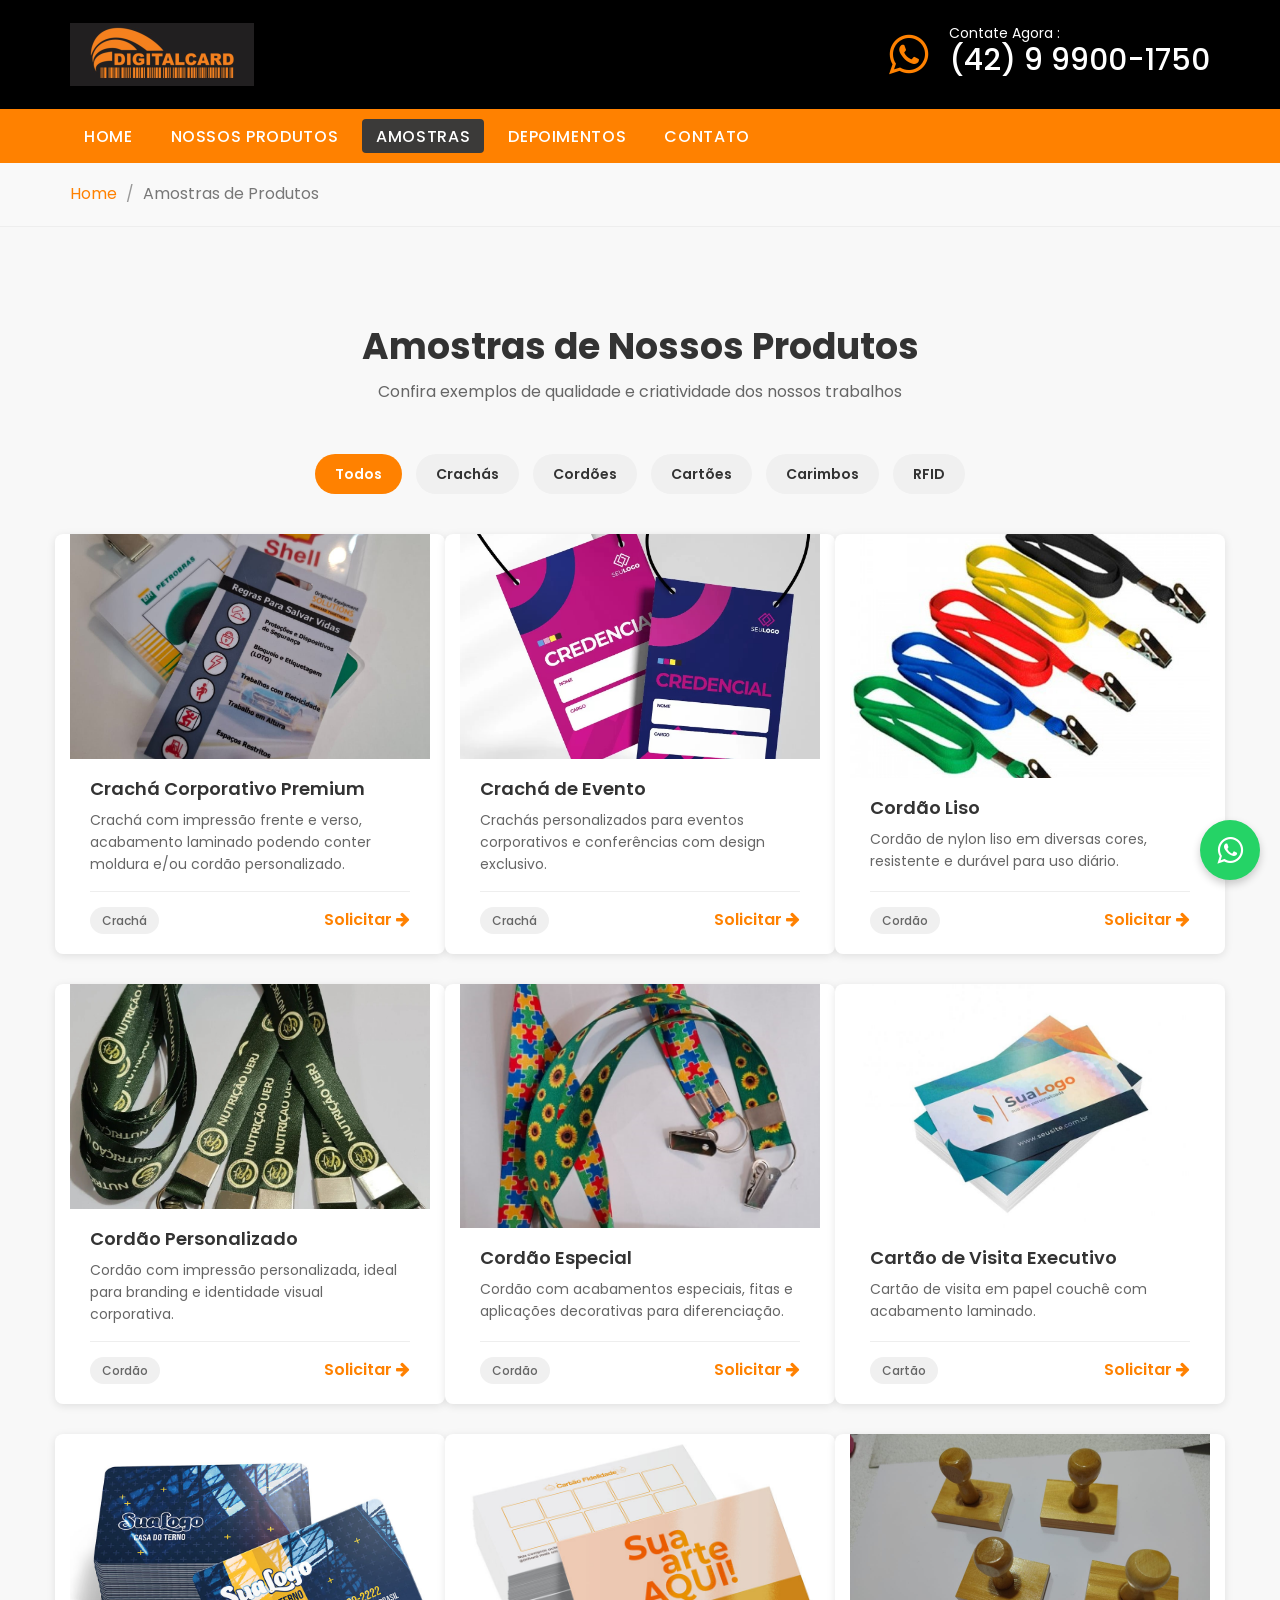
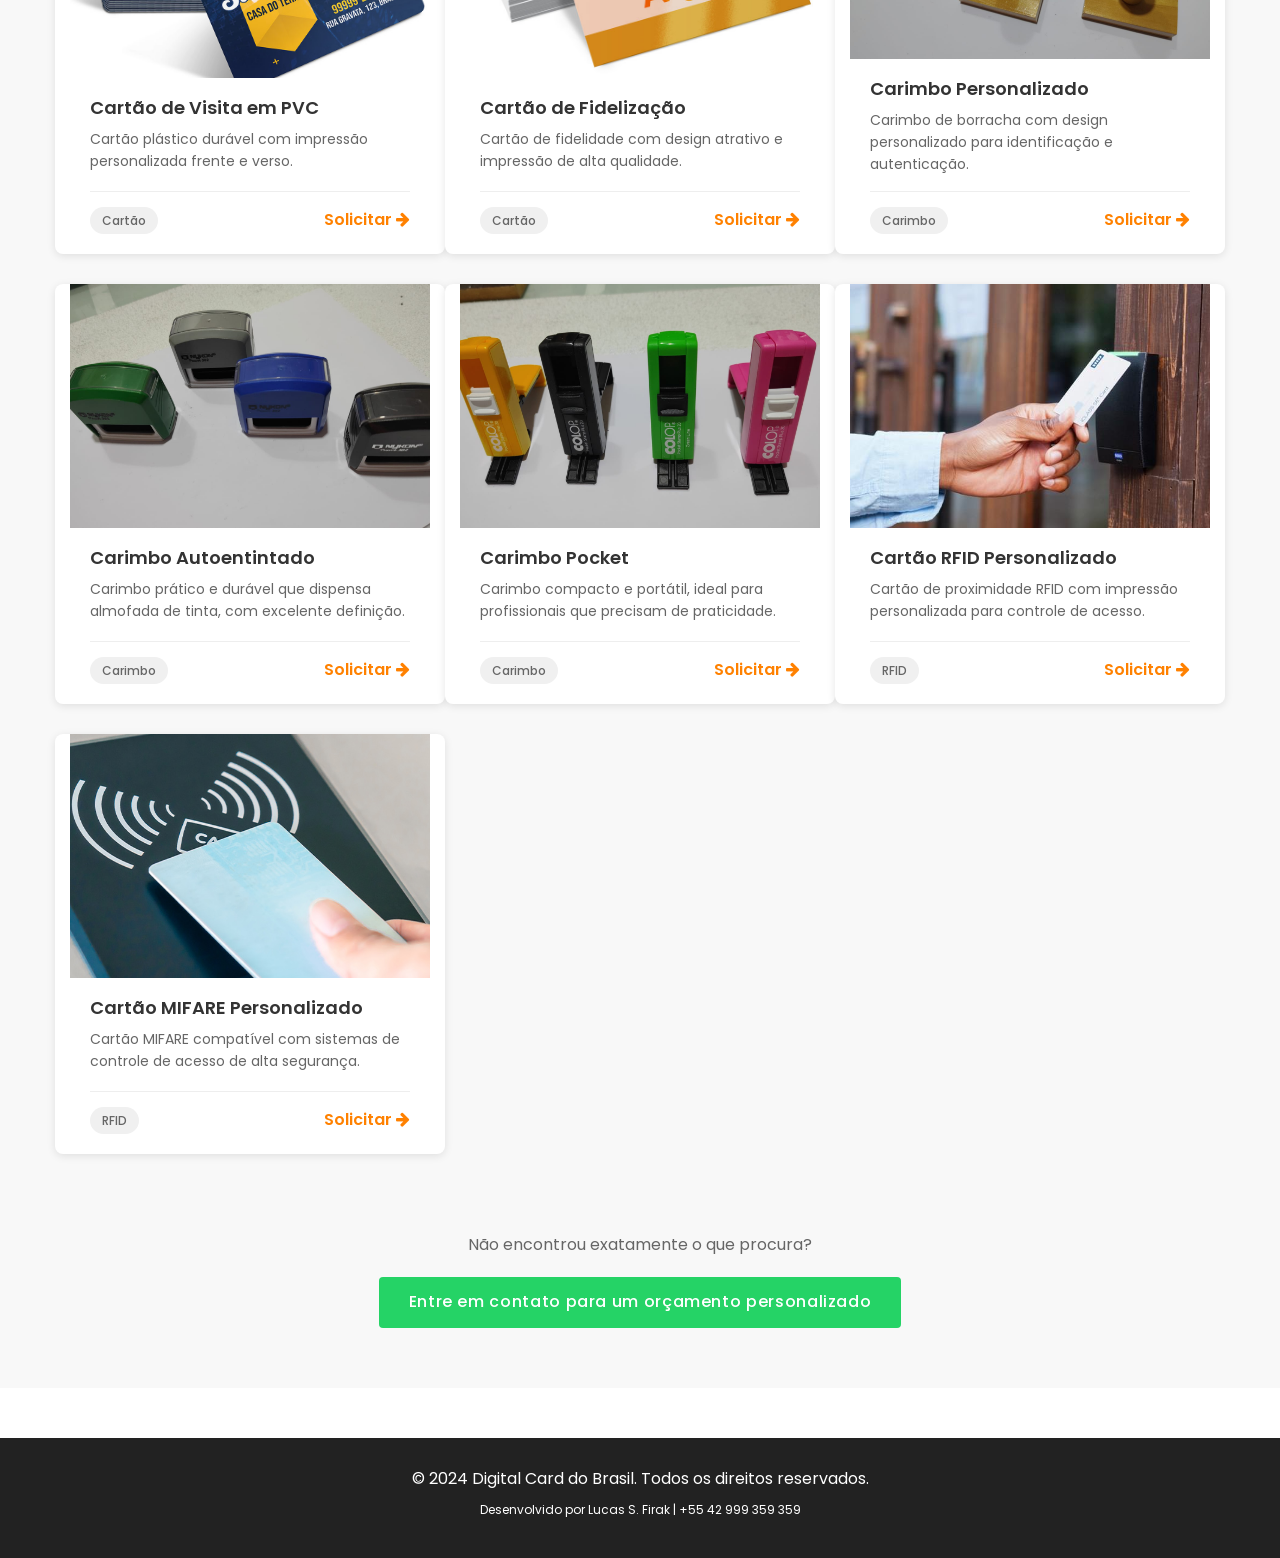
==== amostras.html @ 65c94f80 "Pagina amostras v2.0" ====
<!DOCTYPE html>
<html lang="pt-BR">
<head>
	<!-- Meta -->
	<meta charset="utf-8">
	<meta http-equiv="X-UA-Compatible" content="IE=edge">
	<meta name="viewport" content="width=device-width, initial-scale=1.0">
	<meta name="description" content="Amostras e Galeria de Produtos - Digital Card do Brasil">
	<meta name="keywords" content="amostras, galeria, produtos, cartões, crachás, Digital Card">
	<meta name="author" content="Digital Card do Brasil">
	<!-- Page Title -->
	<title>Amostras de Produtos - Digital Card do Brasil</title>
	<!-- Favicon -->
	<link rel="icon" type="image/png" href="images/Logo 1.png">
	<!-- Google Fonts css-->
	<link href="https://fonts.googleapis.com/css?family=Poppins:300,400,500,600,700,800,900" rel="stylesheet">
	<!-- Bootstrap css -->
	<link href="css/bootstrap.min.css" rel="stylesheet" media="screen">
	<!-- Font Awesome icon css-->
	<link href="css/font-awesome.min.css" rel="stylesheet" media="screen">
	<link href="css/pe-icon-7-stroke.css" rel="stylesheet" media="screen">
	<link href="css/flaticon.css" rel="stylesheet" media="screen">
	<!-- Main custom css -->
	<link href="css/custom.css" rel="stylesheet" media="screen" >
	<!-- HTML5 shim and Respond.js for IE8 support of HTML5 elements and media queries -->
	<!--[if lt IE 9]>
	  <script src="https://oss.maxcdn.com/html5shiv/3.7.2/html5shiv.min.js"></script>
	  <script src="https://oss.maxcdn.com/respond/1.4.2/respond.min.js"></script>
	<![endif]-->
	<style>
		.portfolio-item {
			position: relative;
			overflow: hidden;
			margin-bottom: 30px;
			background: #fff;
			border-radius: 8px;
			box-shadow: 0 2px 8px rgba(0,0,0,0.1);
			transition: all 0.3s ease;
			display: flex;
			flex-direction: column;
			height: 420px;
		}
		
		.portfolio-item:hover {
			box-shadow: 0 8px 16px rgba(0,0,0,0.2);
			transform: translateY(-5px);
		}
		
		.portfolio-image {
			width: 100%;
			height: 250px;
			background: linear-gradient(135deg, #f5f5f5 0%, #e0e0e0 100%);
			display: flex;
			align-items: center;
			justify-content: center;
			font-size: 60px;
			color: #ccc;
			position: relative;
			overflow: hidden;
		}
		
		.portfolio-image img {
			width: 100%;
			height: 100%;
			object-fit: cover;
		}
		
		.portfolio-image i {
			position: absolute;
		}
		
		.portfolio-item:hover .portfolio-image {
			background: linear-gradient(135deg, #ff8100 0%, #ff6600 100%);
		}
		
		.portfolio-item:hover .portfolio-image i {
			color: #fff;
			transform: scale(1.1);
		}
		
		.portfolio-image i {
			transition: all 0.3s ease;
			display: none;
		}
		
		.portfolio-image.no-image i {
			display: block;
		}
		
		.portfolio-content {
			padding: 20px;
			flex-grow: 1;
			display: flex;
			flex-direction: column;
		}
		
		.portfolio-content h3 {
			color: #333;
			font-size: 18px;
			font-weight: 600;
			margin-bottom: 10px;
			margin-top: 0;
		}
		
		.portfolio-content p {
			color: #666;
			font-size: 14px;
			line-height: 1.6;
			margin-bottom: 15px;
			min-height: 48px;
			overflow: hidden;
			display: -webkit-box;
			-webkit-line-clamp: 3;
			-webkit-box-orient: vertical;
		}
		
		.portfolio-footer {
			display: flex;
			justify-content: space-between;
			align-items: center;
			border-top: 1px solid #eee;
			padding-top: 15px;
			margin-top: auto;
		}
		
		.portfolio-category {
			display: inline-block;
			background: #f0f0f0;
			color: #666;
			padding: 5px 12px;
			border-radius: 20px;
			font-size: 12px;
			font-weight: 500;
		}
		
		.portfolio-link {
			color: #ff8100;
			font-weight: 600;
			text-decoration: none;
			transition: all 0.3s ease;
		}
		
		.portfolio-link:hover {
			color: #ff6600;
		}
		
		.gallery-title {
			text-align: center;
			margin-bottom: 50px;
			padding-top: 40px;
		}
		
		.gallery-title h1 {
			font-size: 36px;
			color: #333;
			margin-bottom: 15px;
			font-weight: 700;
		}
		
		.gallery-title p {
			font-size: 16px;
			color: #666;
			margin-bottom: 30px;
		}
		
		.filter-buttons {
			text-align: center;
			margin-bottom: 40px;
		}
		
		.filter-btn {
			background: #f0f0f0;
			color: #333;
			border: none;
			padding: 10px 20px;
			margin: 0 5px;
			border-radius: 25px;
			cursor: pointer;
			font-weight: 600;
			transition: all 0.3s ease;
			font-size: 14px;
		}
		
		.filter-btn:hover,
		.filter-btn.active {
			background: #ff8100;
			color: #fff;
		}
		
		.breadcrumb-section {
			background: #f9f9f9;
			padding: 20px 0;
			border-bottom: 1px solid #eee;
		}
		
		.breadcrumb {
			margin: 0;
			background: transparent;
			padding: 0;
		}
		
		.breadcrumb a {
			color: #ff8100;
		}
		
		.breadcrumb > li + li:before {
			content: "/ ";
			padding: 0 5px;
			color: #999;
		}
        .hidden {
        display: none;
         }

        .portfolio-img:not(:src) + .hidden {
            display: block;
        }
	</style>
</head>
<body>
	<!-- Preloader starts -->
	<div class="preloader">
		<div class="browser-screen-loading-content">
			<div class="loading-dots dark-gray">
				<i></i>
				<i></i>
				<i></i>
				<i></i>
			</div>
			<p class="loading-text">Carregando</p>
		</div>
	</div>
	<!-- Preloader Ends -->
	
	<!-- Header Section Starts-->
	<header>
		<div class="container">
			<div class="row">
				<div class="col-md-5">
					<div class="navbar-header">
						<!-- Logo starts -->
						<a class="navbar-brand" href="index.html">
							<img src="images/Logo 1.png" alt="Logo" />
						</a>
						<!-- Logo Ends -->
						
						<!-- Responsive Menu button starts -->
						<div class="navbar-toggle">
						</div>
						<!-- Responsive Menu button Ends -->
					</div>
				</div>
				
				<div class="col-md-7">
					<div class="header-support">
						<div class="head-support-box">
							<a href="http://wa.me/5542999001750" target="_blank" rel="noopener noreferrer">
								<div class="support-icon"><i class="fa fa-whatsapp"></i></div>
								<p><span>Contate Agora :</span>(42) 9 9900-1750</p>
							</a>
						</div>
					</div>
				</div>
			</div>
		</div>
		
		<nav id="main-nav" class="navbar navbar-default">
			<div class="container">
				<div id="responsive-menu"></div>
				
				<div class="navbar-collapse collapse" id="navigation">
					<ul class="nav navbar-nav main-navigation" id="main-menu">
						<li><a href="index.html#home">Home</a></li>
						<li><a href="index.html#services">Nossos Produtos</a></li>
						<li class="active"><a href="amostras.html">Amostras</a></li>
						<li><a href="index.html#testimonial">Depoimentos</a></li>
						<li><a href="index.html#support">Contato</a></li>
					</ul>
				</div>
			</div>
		</nav>
	</header>
	<!-- Header Section Ends-->
	
	<!-- Breadcrumb Section -->
	<div class="breadcrumb-section">
		<div class="container">
			<ol class="breadcrumb">
				<li><a href="index.html">Home</a></li>
				<li class="active">Amostras de Produtos</li>
			</ol>
		</div>
	</div>
	<!-- Breadcrumb Section Ends -->
	
	<!-- Gallery Section Starts -->
	<section class="services" style="padding: 60px 0;">
		<div class="container">
			<div class="gallery-title">
				<h1>Amostras de Nossos Produtos</h1>
				<p>Confira exemplos de qualidade e criatividade dos nossos trabalhos</p>
			</div>
			
			<div class="filter-buttons">
				<button class="filter-btn active" data-filter="all">Todos</button>
				<button class="filter-btn" data-filter="crachas">Crachás</button>
				<button class="filter-btn" data-filter="cordoes">Cordões</button>
				<button class="filter-btn" data-filter="cartoes">Cartões</button>
				<button class="filter-btn" data-filter="carimbos">Carimbos</button>
				<button class="filter-btn" data-filter="rfid">RFID</button>
			</div>
			
			<div class="row">
				<!-- Crachás -->
				<div class="col-md-4 col-sm-6 col-xs-12 portfolio-item" data-category="crachas">
					<div class="portfolio-image">
						<img src="images/Crachá Corporativo Premium.jpg" alt="Crachá Corporativo Premium" class="portfolio-img" onerror="this.style.display='none'">
						<i class="fa fa-id-card"></i>
					</div>
					<div class="portfolio-content">
						<h3>Crachá Corporativo Premium</h3>
				<p>Crachá com impressão frente e verso, acabamento laminado podendo conter moldura e/ou cordão personalizado.</p>
				<div class="portfolio-footer">
					<span class="portfolio-category">Crachá</span>
					<a href="http://wa.me/5542999001750?text=Gostaria%20de%20saber%20mais%20sobre%20Crachas%20Corporativos%20Premium" target="_blank" rel="noopener noreferrer" class="portfolio-link">
								Solicitar <i class="fa fa-arrow-right"></i>
							</a>
						</div>
					</div>
				</div>
				

				
				<div class="col-md-4 col-sm-6 col-xs-12 portfolio-item" data-category="crachas">
					<div class="portfolio-image">
						<img src="images/Crachá de Evento.jpg" alt="Crachá de Evento" class="portfolio-img" onerror="this.style.display='none'">
						<i class="fa fa-id-card"></i>
					</div>
					<div class="portfolio-content">
						<h3>Crachá de Evento</h3>
						<p>Crachás personalizados para eventos corporativos e conferências com design exclusivo.</p>
						<div class="portfolio-footer">
							<span class="portfolio-category">Crachá</span>
						<a href="http://wa.me/5542999001750?text=Gostaria%20de%20saber%20mais%20sobre%20Crachas%20de%20Evento" target="_blank" rel="noopener noreferrer" class="portfolio-link">
								Solicitar <i class="fa fa-arrow-right"></i>
							</a>
						</div>
					</div>
				</div>
				
				<div class="col-md-4 col-sm-6 col-xs-12 portfolio-item" data-category="cordoes">
					<div class="portfolio-image">
						<img src="images/Cordão Liso.jpg" alt="Cordão Liso" class="portfolio-img" onerror="this.style.display='none'">
						<i class="fa fa-link"></i>
					</div>
					<div class="portfolio-content">
						<h3>Cordão Liso</h3>
						<p>Cordão de nylon liso em diversas cores, resistente e durável para uso diário.</p>
						<div class="portfolio-footer">
							<span class="portfolio-category">Cordão</span>
						<a href="http://wa.me/5542999001750?text=Gostaria%20de%20saber%20mais%20sobre%20Cordoes%20para%20Crachas%20Lisos" target="_blank" rel="noopener noreferrer" class="portfolio-link">
								Solicitar <i class="fa fa-arrow-right"></i>
							</a>
						</div>
					</div>
				</div>
				
				<div class="col-md-4 col-sm-6 col-xs-12 portfolio-item" data-category="cordoes">
					<div class="portfolio-image">
						<img src="images/Cordão Personalizado.jpg" alt="Cordão Personalizado" class="portfolio-img" onerror="this.style.display='none'">
						<i class="fa fa-chain"></i>
					</div>
					<div class="portfolio-content">
						<h3>Cordão Personalizado</h3>
						<p>Cordão com impressão personalizada, ideal para branding e identidade visual corporativa.</p>
						<div class="portfolio-footer">
							<span class="portfolio-category">Cordão</span>
						<a href="http://wa.me/5542999001750?text=Gostaria%20de%20saber%20mais%20sobre%20Cordoes%20para%20Crachas%20Personalizados" target="_blank" rel="noopener noreferrer" class="portfolio-link">
								Solicitar <i class="fa fa-arrow-right"></i>
							</a>
						</div>
					</div>
				</div>
				
				<div class="col-md-4 col-sm-6 col-xs-12 portfolio-item" data-category="cordoes">
					<div class="portfolio-image">
						<img src="images/Cordão Especial.jpg" alt="Cordão Especial" class="portfolio-img" onerror="this.style.display='none'">
						<i class="fa fa-star hidden"></i>
					</div>
					<div class="portfolio-content">
						<h3>Cordão Especial</h3>
						<p>Cordão com acabamentos especiais, fitas e aplicações decorativas para diferenciação.</p>
						<div class="portfolio-footer">
							<span class="portfolio-category">Cordão</span>
						<a href="http://wa.me/5542999001750?text=Gostaria%20de%20saber%20mais%20sobre%20Cordoes%20para%20Crachas%20Especiais" target="_blank" rel="noopener noreferrer" class="portfolio-link">
								Solicitar <i class="fa fa-arrow-right"></i>
							</a>
						</div>
					</div>
				</div>
				
				<!-- Cartões -->
				<div class="col-md-4 col-sm-6 col-xs-12 portfolio-item" data-category="cartoes">
					<div class="portfolio-image">
						<img src="images/Cartão de Visita Executivo.jpg" alt="Cartão de Visita Executivo" class="portfolio-img" onerror="this.style.display='none'">
						<i class="fa fa-credit-card"></i>
					</div>
					<div class="portfolio-content">
						<h3>Cartão de Visita Executivo</h3>
						<p>Cartão de visita em papel couchê com acabamento laminado.</p>
						<div class="portfolio-footer">
							<span class="portfolio-category">Cartão</span>
						<a href="http://wa.me/5542999001750?text=Gostaria%20de%20saber%20mais%20sobre%20Cartoes%20de%20Visita%20Executivos" target="_blank" rel="noopener noreferrer" class="portfolio-link">
								Solicitar <i class="fa fa-arrow-right"></i>
							</a>
						</div>
					</div>
				</div>
				
				<div class="col-md-4 col-sm-6 col-xs-12 portfolio-item" data-category="cartoes">
					<div class="portfolio-image">
						<img src="images/Cartão de Visita em PVC.jpg" alt="Cartão de Visita em PVC" class="portfolio-img" onerror="this.style.display='none'">
						<i class="fa fa-address-card"></i>
					</div>
					<div class="portfolio-content">
						<h3>Cartão de Visita em PVC</h3>
						<p>Cartão plástico durável com impressão personalizada frente e verso.</p>
						<div class="portfolio-footer">
							<span class="portfolio-category">Cartão</span>
						<a href="http://wa.me/5542999001750?text=Gostaria%20de%20saber%20mais%20sobre%20Cartoes%20de%20Visita%20em%20PVC" target="_blank" rel="noopener noreferrer" class="portfolio-link">
								Solicitar <i class="fa fa-arrow-right"></i>
							</a>
						</div>
					</div>
				</div>
				
				<div class="col-md-4 col-sm-6 col-xs-12 portfolio-item" data-category="cartoes">
					<div class="portfolio-image">
						<img src="images/Cartão de Fidelização.jpg" alt="Cartão de Fidelização" class="portfolio-img" onerror="this.style.display='none'">
						<i class="fa fa-credit-card"></i>
					</div>
					<div class="portfolio-content">
						<h3>Cartão de Fidelização</h3>
						<p>Cartão de fidelidade com design atrativo e impressão de alta qualidade.</p>
						<div class="portfolio-footer">
							<span class="portfolio-category">Cartão</span>
						<a href="http://wa.me/5542999001750?text=Gostaria%20de%20saber%20mais%20sobre%20Cartoes%20de%20Fidelizacao" target="_blank" rel="noopener noreferrer" class="portfolio-link">
								Solicitar <i class="fa fa-arrow-right"></i>
							</a>
						</div>
					</div>
				</div>
				
				<!-- Carimbos -->
				<div class="col-md-4 col-sm-6 col-xs-12 portfolio-item" data-category="carimbos">
					<div class="portfolio-image">
						<img src="images/Carimbo Personalizado.jpg" alt="Carimbo Personalizado" class="portfolio-img" onerror="this.style.display='none'">
						<i class="fa fa-edit"></i>
					</div>
					<div class="portfolio-content">
						<h3>Carimbo Personalizado</h3>
						<p>Carimbo de borracha com design personalizado para identificação e autenticação.</p>
						<div class="portfolio-footer">
							<span class="portfolio-category">Carimbo</span>
						<a href="http://wa.me/5542999001750?text=Gostaria%20de%20saber%20mais%20sobre%20Carimbos%20Personalizados" target="_blank" rel="noopener noreferrer" class="portfolio-link">
								Solicitar <i class="fa fa-arrow-right"></i>
							</a>
						</div>
					</div>
				</div>
				
				<div class="col-md-4 col-sm-6 col-xs-12 portfolio-item" data-category="carimbos">
					<div class="portfolio-image">
						<img src="images/Carimbo Autoentintado.jpg" alt="Carimbo Autoentintado" class="portfolio-img" onerror="this.style.display='none'">
						<i class="fa fa-print"></i>
					</div>
					<div class="portfolio-content">
						<h3>Carimbo Autoentintado</h3>
						<p>Carimbo prático e durável que dispensa almofada de tinta, com excelente definição.</p>
						<div class="portfolio-footer">
							<span class="portfolio-category">Carimbo</span>
						<a href="http://wa.me/5542999001750?text=Gostaria%20de%20saber%20mais%20sobre%20Carimbos%20Autoentintados" target="_blank" rel="noopener noreferrer" class="portfolio-link">
								Solicitar <i class="fa fa-arrow-right"></i>
							</a>
						</div>
					</div>
				</div>
				
				<div class="col-md-4 col-sm-6 col-xs-12 portfolio-item" data-category="carimbos">
					<div class="portfolio-image">
						<img src="images/Carimbo Pocket.jpg" alt="Carimbo Pocket" class="portfolio-img" onerror="this.style.display='none'">
						<i class="fa fa-compress"></i>
					</div>
					<div class="portfolio-content">
						<h3>Carimbo Pocket</h3>
						<p>Carimbo compacto e portátil, ideal para profissionais que precisam de praticidade.</p>
						<div class="portfolio-footer">
							<span class="portfolio-category">Carimbo</span>
						<a href="http://wa.me/5542999001750?text=Gostaria%20de%20saber%20mais%20sobre%20Carimbos%20Pocket" target="_blank" rel="noopener noreferrer" class="portfolio-link">
								Solicitar <i class="fa fa-arrow-right"></i>
							</a>
						</div>
					</div>
				</div>
				
				<!-- RFID -->
				<div class="col-md-4 col-sm-6 col-xs-12 portfolio-item" data-category="rfid">
					<div class="portfolio-image">
						<img src="images/Cartão RFID Personalizado.jpg" alt="Cartão RFID Personalizado" class="portfolio-img" onerror="this.style.display='none'">
						<i class="fa fa-wifi"></i>
					</div>
					<div class="portfolio-content">
						<h3>Cartão RFID Personalizado</h3>
						<p>Cartão de proximidade RFID com impressão personalizada para controle de acesso.</p>
						<div class="portfolio-footer">
							<span class="portfolio-category">RFID</span>
						<a href="http://wa.me/5542999001750?text=Gostaria%20de%20saber%20mais%20sobre%20Cartoes%20RFID%20Personalizados" target="_blank" rel="noopener noreferrer" class="portfolio-link">
								Solicitar <i class="fa fa-arrow-right"></i>
							</a>
						</div>
					</div>
				</div>
				
				<div class="col-md-4 col-sm-6 col-xs-12 portfolio-item" data-category="rfid">
					<div class="portfolio-image">
						<img src="images/Cartão MIFARE Personalizado.jpg" alt="Cartão MIFARE Personalizado" class="portfolio-img" onerror="this.style.display='none'">
						<i class="fa fa-lock"></i>
					</div>
					<div class="portfolio-content">
					<h3>Cartão MIFARE Personalizado</h3>
					<p>Cartão MIFARE compatível com sistemas de controle de acesso de alta segurança.</p>
					<div class="portfolio-footer">
						<span class="portfolio-category">RFID</span>
						<a href="http://wa.me/5542999001750?text=Gostaria%20de%20saber%20mais%20sobre%20Cartoes%20MIFARE" target="_blank" rel="noopener noreferrer" class="portfolio-link">
								Solicitar <i class="fa fa-arrow-right"></i>
							</a>
						</div>
					</div>
				</div>
				
			</div>
			
			<div class="row" style="margin-top: 50px;">
				<div class="col-md-12" style="text-align: center;">
					<p style="font-size: 16px; color: #666; margin-bottom: 20px;">Não encontrou exatamente o que procura?</p>
					<a href="http://wa.me/5542999001750" target="_blank" rel="noopener noreferrer" class="btn-custom" style="background: #25d366;">Entre em contato para um orçamento personalizado</a>
				</div>
			</div>
		</div>
	</section>
	<!-- Gallery Section Ends -->
	
	<!-- Footer starts -->
	<footer style="background: #222; color: #fff; padding: 30px 0; margin-top: 50px; text-align: center;">
		<div class="container">
			<p>&copy; 2024 Digital Card do Brasil. Todos os direitos reservados.</p>
			<p style="font-size: 12px; margin-top: 10px;">Desenvolvido por Lucas S. Firak | +55 42 999 359 359</p>
		</div>
	</footer>
	<!-- Footer Ends -->
	
	<!-- Floating WhatsApp Button -->
	<div style="position: fixed; bottom: 20px; right: 20px; z-index: 1000;">
		<a href="http://wa.me/5542999001750" target="_blank" rel="noopener noreferrer" style="display: flex; align-items: center; justify-content: center; width: 60px; height: 60px; background: #25d366; border-radius: 50%; color: #fff; font-size: 30px; box-shadow: 0 4px 8px rgba(0,0,0,0.2); transition: all 0.3s ease; text-decoration: none;" title="Abrir WhatsApp">
			<i class="fa fa-whatsapp"></i>
		</a>
	</div>
	
	<!-- jQuery -->
	<script src="js/jquery-1.12.4.min.js"></script>
	<!-- Bootstrap JS -->
	<script src="js/bootstrap.min.js"></script>
	<!-- SlickNav JS -->
	<script src="js/jquery.slicknav.js"></script>
	
	<script>
		$(window).load(function() {
			$('.preloader').fadeOut(1000);
		});
		
		// SlickNav Menu
		$('#main-menu').slicknav({
			prependTo: '#responsive-menu'
		});
		
		// Filter functionality
		$('.filter-btn').on('click', function() {
			var filter = $(this).data('filter');
			
			// Update active button
			$('.filter-btn').removeClass('active');
			$(this).addClass('active');
			
			// Filter items
			if (filter === 'all') {
				$('.portfolio-item').fadeIn(300);
			} else {
				$('.portfolio-item').fadeOut(300);
				$('.portfolio-item[data-category="' + filter + '"]').fadeIn(300);
			}
		});
	</script>
</body>
</html>
---- css/pe-icon-7-stroke.css ----
@font-face {
	font-family: 'Pe-icon-7-stroke';
	src:url('../fonts/Pe-icon-7-stroke.eot?d7yf1v');
	src:url('../fonts/Pe-icon-7-stroke.eot?#iefixd7yf1v') format('embedded-opentype'),
		url('../fonts/Pe-icon-7-stroke.woff?d7yf1v') format('woff'),
		url('../fonts/Pe-icon-7-stroke.ttf?d7yf1v') format('truetype'),
		url('../fonts/Pe-icon-7-stroke.svg?d7yf1v#Pe-icon-7-stroke') format('svg');
	font-weight: normal;
	font-style: normal;
}

[class^="pe-7s-"], [class*=" pe-7s-"] {
	display: inline-block;
	font-family: 'Pe-icon-7-stroke';
	speak: none;
	font-style: normal;
	font-weight: normal;
	font-variant: normal;
	text-transform: none;
	line-height: 1;

	/* Better Font Rendering =========== */
	-webkit-font-smoothing: antialiased;
	-moz-osx-font-smoothing: grayscale;
}

.pe-7s-album:before {
	content: "\e6aa";
}
.pe-7s-arc:before {
	content: "\e6ab";
}
.pe-7s-back-2:before {
	content: "\e6ac";
}
.pe-7s-bandaid:before {
	content: "\e6ad";
}
.pe-7s-car:before {
	content: "\e6ae";
}
.pe-7s-diamond:before {
	content: "\e6af";
}
.pe-7s-door-lock:before {
	content: "\e6b0";
}
.pe-7s-eyedropper:before {
	content: "\e6b1";
}
.pe-7s-female:before {
	content: "\e6b2";
}
.pe-7s-gym:before {
	content: "\e6b3";
}
.pe-7s-hammer:before {
	content: "\e6b4";
}
.pe-7s-headphones:before {
	content: "\e6b5";
}
.pe-7s-helm:before {
	content: "\e6b6";
}
.pe-7s-hourglass:before {
	content: "\e6b7";
}
.pe-7s-leaf:before {
	content: "\e6b8";
}
.pe-7s-magic-wand:before {
	content: "\e6b9";
}
.pe-7s-male:before {
	content: "\e6ba";
}
.pe-7s-map-2:before {
	content: "\e6bb";
}
.pe-7s-next-2:before {
	content: "\e6bc";
}
.pe-7s-paint-bucket:before {
	content: "\e6bd";
}
.pe-7s-pendrive:before {
	content: "\e6be";
}
.pe-7s-photo:before {
	content: "\e6bf";
}
.pe-7s-piggy:before {
	content: "\e6c0";
}
.pe-7s-plugin:before {
	content: "\e6c1";
}
.pe-7s-refresh-2:before {
	content: "\e6c2";
}
.pe-7s-rocket:before {
	content: "\e6c3";
}
.pe-7s-settings:before {
	content: "\e6c4";
}
.pe-7s-shield:before {
	content: "\e6c5";
}
.pe-7s-smile:before {
	content: "\e6c6";
}
.pe-7s-usb:before {
	content: "\e6c7";
}
.pe-7s-vector:before {
	content: "\e6c8";
}
.pe-7s-wine:before {
	content: "\e6c9";
}
.pe-7s-cloud-upload:before {
	content: "\e68a";
}
.pe-7s-cash:before {
	content: "\e68c";
}
.pe-7s-close:before {
	content: "\e680";
}
.pe-7s-bluetooth:before {
	content: "\e68d";
}
.pe-7s-cloud-download:before {
	content: "\e68b";
}
.pe-7s-way:before {
	content: "\e68e";
}
.pe-7s-close-circle:before {
	content: "\e681";
}
.pe-7s-id:before {
	content: "\e68f";
}
.pe-7s-angle-up:before {
	content: "\e682";
}
.pe-7s-wristwatch:before {
	content: "\e690";
}
.pe-7s-angle-up-circle:before {
	content: "\e683";
}
.pe-7s-world:before {
	content: "\e691";
}
.pe-7s-angle-right:before {
	content: "\e684";
}
.pe-7s-volume:before {
	content: "\e692";
}
.pe-7s-angle-right-circle:before {
	content: "\e685";
}
.pe-7s-users:before {
	content: "\e693";
}
.pe-7s-angle-left:before {
	content: "\e686";
}
.pe-7s-user-female:before {
	content: "\e694";
}
.pe-7s-angle-left-circle:before {
	content: "\e687";
}
.pe-7s-up-arrow:before {
	content: "\e695";
}
.pe-7s-angle-down:before {
	content: "\e688";
}
.pe-7s-switch:before {
	content: "\e696";
}
.pe-7s-angle-down-circle:before {
	content: "\e689";
}
.pe-7s-scissors:before {
	content: "\e697";
}
.pe-7s-wallet:before {
	content: "\e600";
}
.pe-7s-safe:before {
	content: "\e698";
}
.pe-7s-volume2:before {
	content: "\e601";
}
.pe-7s-volume1:before {
	content: "\e602";
}
.pe-7s-voicemail:before {
	content: "\e603";
}
.pe-7s-video:before {
	content: "\e604";
}
.pe-7s-user:before {
	content: "\e605";
}
.pe-7s-upload:before {
	content: "\e606";
}
.pe-7s-unlock:before {
	content: "\e607";
}
.pe-7s-umbrella:before {
	content: "\e608";
}
.pe-7s-trash:before {
	content: "\e609";
}
.pe-7s-tools:before {
	content: "\e60a";
}
.pe-7s-timer:before {
	content: "\e60b";
}
.pe-7s-ticket:before {
	content: "\e60c";
}
.pe-7s-target:before {
	content: "\e60d";
}
.pe-7s-sun:before {
	content: "\e60e";
}
.pe-7s-study:before {
	content: "\e60f";
}
.pe-7s-stopwatch:before {
	content: "\e610";
}
.pe-7s-star:before {
	content: "\e611";
}
.pe-7s-speaker:before {
	content: "\e612";
}
.pe-7s-signal:before {
	content: "\e613";
}
.pe-7s-shuffle:before {
	content: "\e614";
}
.pe-7s-shopbag:before {
	content: "\e615";
}
.pe-7s-share:before {
	content: "\e616";
}
.pe-7s-server:before {
	content: "\e617";
}
.pe-7s-search:before {
	content: "\e618";
}
.pe-7s-film:before {
	content: "\e6a5";
}
.pe-7s-science:before {
	content: "\e619";
}
.pe-7s-disk:before {
	content: "\e6a6";
}
.pe-7s-ribbon:before {
	content: "\e61a";
}
.pe-7s-repeat:before {
	content: "\e61b";
}
.pe-7s-refresh:before {
	content: "\e61c";
}
.pe-7s-add-user:before {
	content: "\e6a9";
}
.pe-7s-refresh-cloud:before {
	content: "\e61d";
}
.pe-7s-paperclip:before {
	content: "\e69c";
}
.pe-7s-radio:before {
	content: "\e61e";
}
.pe-7s-note2:before {
	content: "\e69d";
}
.pe-7s-print:before {
	content: "\e61f";
}
.pe-7s-network:before {
	content: "\e69e";
}
.pe-7s-prev:before {
	content: "\e620";
}
.pe-7s-mute:before {
	content: "\e69f";
}
.pe-7s-power:before {
	content: "\e621";
}
.pe-7s-medal:before {
	content: "\e6a0";
}
.pe-7s-portfolio:before {
	content: "\e622";
}
.pe-7s-like2:before {
	content: "\e6a1";
}
.pe-7s-plus:before {
	content: "\e623";
}
.pe-7s-left-arrow:before {
	content: "\e6a2";
}
.pe-7s-play:before {
	content: "\e624";
}
.pe-7s-key:before {
	content: "\e6a3";
}
.pe-7s-plane:before {
	content: "\e625";
}
.pe-7s-joy:before {
	content: "\e6a4";
}
.pe-7s-photo-gallery:before {
	content: "\e626";
}
.pe-7s-pin:before {
	content: "\e69b";
}
.pe-7s-phone:before {
	content: "\e627";
}
.pe-7s-plug:before {
	content: "\e69a";
}
.pe-7s-pen:before {
	content: "\e628";
}
.pe-7s-right-arrow:before {
	content: "\e699";
}
.pe-7s-paper-plane:before {
	content: "\e629";
}
.pe-7s-delete-user:before {
	content: "\e6a7";
}
.pe-7s-paint:before {
	content: "\e62a";
}
.pe-7s-bottom-arrow:before {
	content: "\e6a8";
}
.pe-7s-notebook:before {
	content: "\e62b";
}
.pe-7s-note:before {
	content: "\e62c";
}
.pe-7s-next:before {
	content: "\e62d";
}
.pe-7s-news-paper:before {
	content: "\e62e";
}
.pe-7s-musiclist:before {
	content: "\e62f";
}
.pe-7s-music:before {
	content: "\e630";
}
.pe-7s-mouse:before {
	content: "\e631";
}
.pe-7s-more:before {
	content: "\e632";
}
.pe-7s-moon:before {
	content: "\e633";
}
.pe-7s-monitor:before {
	content: "\e634";
}
.pe-7s-micro:before {
	content: "\e635";
}
.pe-7s-menu:before {
	content: "\e636";
}
.pe-7s-map:before {
	content: "\e637";
}
.pe-7s-map-marker:before {
	content: "\e638";
}
.pe-7s-mail:before {
	content: "\e639";
}
.pe-7s-mail-open:before {
	content: "\e63a";
}
.pe-7s-mail-open-file:before {
	content: "\e63b";
}
.pe-7s-magnet:before {
	content: "\e63c";
}
.pe-7s-loop:before {
	content: "\e63d";
}
.pe-7s-look:before {
	content: "\e63e";
}
.pe-7s-lock:before {
	content: "\e63f";
}
.pe-7s-lintern:before {
	content: "\e640";
}
.pe-7s-link:before {
	content: "\e641";
}
.pe-7s-like:before {
	content: "\e642";
}
.pe-7s-light:before {
	content: "\e643";
}
.pe-7s-less:before {
	content: "\e644";
}
.pe-7s-keypad:before {
	content: "\e645";
}
.pe-7s-junk:before {
	content: "\e646";
}
.pe-7s-info:before {
	content: "\e647";
}
.pe-7s-home:before {
	content: "\e648";
}
.pe-7s-help2:before {
	content: "\e649";
}
.pe-7s-help1:before {
	content: "\e64a";
}
.pe-7s-graph3:before {
	content: "\e64b";
}
.pe-7s-graph2:before {
	content: "\e64c";
}
.pe-7s-graph1:before {
	content: "\e64d";
}
.pe-7s-graph:before {
	content: "\e64e";
}
.pe-7s-global:before {
	content: "\e64f";
}
.pe-7s-gleam:before {
	content: "\e650";
}
.pe-7s-glasses:before {
	content: "\e651";
}
.pe-7s-gift:before {
	content: "\e652";
}
.pe-7s-folder:before {
	content: "\e653";
}
.pe-7s-flag:before {
	content: "\e654";
}
.pe-7s-filter:before {
	content: "\e655";
}
.pe-7s-file:before {
	content: "\e656";
}
.pe-7s-expand1:before {
	content: "\e657";
}
.pe-7s-exapnd2:before {
	content: "\e658";
}
.pe-7s-edit:before {
	content: "\e659";
}
.pe-7s-drop:before {
	content: "\e65a";
}
.pe-7s-drawer:before {
	content: "\e65b";
}
.pe-7s-download:before {
	content: "\e65c";
}
.pe-7s-display2:before {
	content: "\e65d";
}
.pe-7s-display1:before {
	content: "\e65e";
}
.pe-7s-diskette:before {
	content: "\e65f";
}
.pe-7s-date:before {
	content: "\e660";
}
.pe-7s-cup:before {
	content: "\e661";
}
.pe-7s-culture:before {
	content: "\e662";
}
.pe-7s-crop:before {
	content: "\e663";
}
.pe-7s-credit:before {
	content: "\e664";
}
.pe-7s-copy-file:before {
	content: "\e665";
}
.pe-7s-config:before {
	content: "\e666";
}
.pe-7s-compass:before {
	content: "\e667";
}
.pe-7s-comment:before {
	content: "\e668";
}
.pe-7s-coffee:before {
	content: "\e669";
}
.pe-7s-cloud:before {
	content: "\e66a";
}
.pe-7s-clock:before {
	content: "\e66b";
}
.pe-7s-check:before {
	content: "\e66c";
}
.pe-7s-chat:before {
	content: "\e66d";
}
.pe-7s-cart:before {
	content: "\e66e";
}
.pe-7s-camera:before {
	content: "\e66f";
}
.pe-7s-call:before {
	content: "\e670";
}
.pe-7s-calculator:before {
	content: "\e671";
}
.pe-7s-browser:before {
	content: "\e672";
}
.pe-7s-box2:before {
	content: "\e673";
}
.pe-7s-box1:before {
	content: "\e674";
}
.pe-7s-bookmarks:before {
	content: "\e675";
}
.pe-7s-bicycle:before {
	content: "\e676";
}
.pe-7s-bell:before {
	content: "\e677";
}
.pe-7s-battery:before {
	content: "\e678";
}
.pe-7s-ball:before {
	content: "\e679";
}
.pe-7s-back:before {
	content: "\e67a";
}
.pe-7s-attention:before {
	content: "\e67b";
}
.pe-7s-anchor:before {
	content: "\e67c";
}
.pe-7s-albums:before {
	content: "\e67d";
}
.pe-7s-alarm:before {
	content: "\e67e";
}
.pe-7s-airplay:before {
	content: "\e67f";
}
---- css/flaticon.css ----
/*
  	Flaticon icon font: Flaticon
  	Creation date: 22/08/2017 14:27
  	*/

@font-face {
  font-family: "Flaticon";
  src: url("../fonts/Flaticon.eot");
  src: url("../fonts/Flaticon.eot?#iefix") format("embedded-opentype"),
       url("../fonts/Flaticon.woff") format("woff"),
       url("../fonts/Flaticon.ttf") format("truetype"),
       url("../fonts/Flaticon.svg#Flaticon") format("svg");
  font-weight: normal;
  font-style: normal;
}

@media screen and (-webkit-min-device-pixel-ratio:0) {
  @font-face {
    font-family: "Flaticon";
    src: url("../fonts/Flaticon.svg#Flaticon") format("svg");
  }
}

[class^="flaticon-"]:before, [class*=" flaticon-"]:before,
[class^="flaticon-"]:after, [class*=" flaticon-"]:after {   
	font-family: Flaticon;
	font-style: normal;
}

.flaticon-responsive-design-symbol:before { content: "\f100"; }
.flaticon-website-design-symbol:before { content: "\f101"; }
.flaticon-paint-brush:before { content: "\f102"; }
.flaticon-layers:before { content: "\f103"; }
.flaticon-mail:before { content: "\f104"; }
.flaticon-mysql:before { content: "\f105"; }
.flaticon-joomla:before { content: "\f106"; }
.flaticon-drupal-logo:before { content: "\f107"; }
.flaticon-wordpress-logo-button:before { content: "\f108"; }
.flaticon-multimedia:before { content: "\f109"; }
.flaticon-technology-4:before { content: "\f10a"; }
.flaticon-technology-3:before { content: "\f10b"; }
.flaticon-computer:before { content: "\f10c"; }
.flaticon-technology-2:before { content: "\f10d"; }
.flaticon-technology-1:before { content: "\f10e"; }
.flaticon-technology:before { content: "\f10f"; }
---- css/custom.css ----
/*
	Template Name 	: Rockland Host - Hosting & Domain Company Landing Page
	Author 			: Awaiken Theme
	Author Url 		: https://awaikenthemes.com
*/


/************************************/
/***** 	      General css		 ****/
/************************************/

body{
	font-size: 16px;
	font-family: 'Poppins', sans-serif;
}

h1,
h2,
h3,
h4,
h5,
h6{
	margin-top:0;
	font-weight: 700;
}

img{
	max-width: 100%;
}

a:hover{
	text-decoration: none;
	outline: 0;
}

a:focus{
	text-decoration: none;
	outline: 0;
}

::-moz-selection {
    color: #fff;
    background: #ff8100;
}

::selection {
	color: #fff;
    background: #ff8100;
}

/************************************/
/***** Floating Button WhatsApp *****/
/************************************/

.floating-whatsapp-btn {
	position: fixed;
	right: 20px;
	bottom: 20px;
	background: #25d366;
	color: #fff;
	border-radius: 50px;
	width: 60px;
	height: 60px;
	display: flex;
	align-items: center;
	justify-content: center;
	z-index: 999;
	text-decoration: none;
	box-shadow: 0 4px 12px rgba(0, 0, 0, 0.15);
	transition: all 0.3s ease;
	font-size: 30px;
}

.floating-whatsapp-btn:hover {
	background: #20ba5f;
	transform: scale(1.1);
	box-shadow: 0 6px 16px rgba(0, 0, 0, 0.2);
}

.floating-whatsapp-btn span {
	display: none;
}

@media (max-width: 768px) {
	.floating-whatsapp-btn {
		width: 55px;
		height: 55px;
		font-size: 26px;
	}
}

.preloader{
    background: #3b3a39;
    bottom: 0;
    left: 0;
    position: fixed;
    right: 0;
    top: 0;
    z-index: 99999;
}

.browser-screen-loading-content {
    text-align: center;
    height: 2em;
    max-width: 100%;
    position: absolute;
    top: 0;
    right: 0;
    bottom: 3em;
    left: 0;
    margin: auto;
}

.loading-dots {
    margin-left: -1.5em;
    opacity: 0;
    -ms-filter: "progid:DXImageTransform.Microsoft.Alpha(Opacity=0)";
    filter: alpha(opacity=0);
    -webkit-animation: loading-dots-fadein .5s linear forwards;
    -moz-animation: loading-dots-fadein .5s linear forwards;
    -o-animation: loading-dots-fadein .5s linear forwards;
    -ms-animation: loading-dots-fadein .5s linear forwards;
    animation: loading-dots-fadein .5s linear forwards;
}

.loading-dots i {
    width: .5em;
    height: .5em;
    display: inline-block;
    vertical-align: middle;
    background: #e0e0e0;
    -webkit-border-radius: 50%;
    border-radius: 50%;
    margin: 0 .125em;
    -webkit-animation: loading-dots-middle-dots .5s linear infinite;
    -moz-animation: loading-dots-middle-dots .5s linear infinite;
    -o-animation: loading-dots-middle-dots .5s linear infinite;
    -ms-animation: loading-dots-middle-dots .5s linear infinite;
    animation: loading-dots-middle-dots .5s linear infinite;
}

.loading-dots.dark-gray i {
    background: #707070;
}

.loading-dots i:first-child {
    -webkit-animation: loading-dots-first-dot .5s infinite;
    -moz-animation: loading-dots-first-dot .5s linear infinite;
    -o-animation: loading-dots-first-dot .5s linear infinite;
    -ms-animation: loading-dots-first-dot .5s linear infinite;
    animation: loading-dots-first-dot .5s linear infinite;
    opacity: 0;
    -ms-filter: "progid:DXImageTransform.Microsoft.Alpha(Opacity=0)";
    filter: alpha(opacity=0);
    -webkit-transform: translate(-1em);
    -moz-transform: translate(-1em);
    -o-transform: translate(-1em);
    -ms-transform: translate(-1em);
    transform: translate(-1em);
}

.loading-dots i:last-child {
    -webkit-animation: loading-dots-last-dot .5s linear infinite;
    -moz-animation: loading-dots-last-dot .5s linear infinite;
    -o-animation: loading-dots-last-dot .5s linear infinite;
    -ms-animation: loading-dots-last-dot .5s linear infinite;
    animation: loading-dots-last-dot .5s linear infinite;
}

.loading-text{
	color: #fff;
	margin-top: 20px;
	letter-spacing: 0.1em;
}

@-moz-keyframes loading-dots-fadein {
    100% {
        opacity: 1;
        -ms-filter: none;
        filter: none
    }
}

@-webkit-keyframes loading-dots-fadein {
    100% {
        opacity: 1;
        -ms-filter: none;
        filter: none
    }
}

@-o-keyframes loading-dots-fadein {
    100% {
        opacity: 1;
        -ms-filter: none;
        filter: none
    }
}

@keyframes loading-dots-fadein {
    100% {
        opacity: 1;
        -ms-filter: none;
        filter: none
    }
}

@-moz-keyframes loading-dots-first-dot {
    100% {
        -webkit-transform: translate(1em);
        -moz-transform: translate(1em);
        -o-transform: translate(1em);
        -ms-transform: translate(1em);
        transform: translate(1em);
        opacity: 1;
        -ms-filter: none;
        filter: none
    }
}

@-webkit-keyframes loading-dots-first-dot {
    100% {
        -webkit-transform: translate(1em);
        -moz-transform: translate(1em);
        -o-transform: translate(1em);
        -ms-transform: translate(1em);
        transform: translate(1em);
        opacity: 1;
        -ms-filter: none;
        filter: none
    }
}

@-o-keyframes loading-dots-first-dot {
    100% {
        -webkit-transform: translate(1em);
        -moz-transform: translate(1em);
        -o-transform: translate(1em);
        -ms-transform: translate(1em);
        transform: translate(1em);
        opacity: 1;
        -ms-filter: none;
        filter: none
    }
}

@keyframes loading-dots-first-dot {
    100% {
        -webkit-transform: translate(1em);
        -moz-transform: translate(1em);
        -o-transform: translate(1em);
        -ms-transform: translate(1em);
        transform: translate(1em);
        opacity: 1;
        -ms-filter: none;
        filter: none
    }
}

@-moz-keyframes loading-dots-middle-dots {
    100% {
        -webkit-transform: translate(1em);
        -moz-transform: translate(1em);
        -o-transform: translate(1em);
        -ms-transform: translate(1em);
        transform: translate(1em)
    }
}

@-webkit-keyframes loading-dots-middle-dots {
    100% {
        -webkit-transform: translate(1em);
        -moz-transform: translate(1em);
        -o-transform: translate(1em);
        -ms-transform: translate(1em);
        transform: translate(1em)
    }
}

@-o-keyframes loading-dots-middle-dots {
    100% {
        -webkit-transform: translate(1em);
        -moz-transform: translate(1em);
        -o-transform: translate(1em);
        -ms-transform: translate(1em);
        transform: translate(1em)
    }
}

@keyframes loading-dots-middle-dots {
    100% {
        -webkit-transform: translate(1em);
        -moz-transform: translate(1em);
        -o-transform: translate(1em);
        -ms-transform: translate(1em);
        transform: translate(1em)
    }
}

@-moz-keyframes loading-dots-last-dot {
    100% {
        -webkit-transform: translate(2em);
        -moz-transform: translate(2em);
        -o-transform: translate(2em);
        -ms-transform: translate(2em);
        transform: translate(2em);
        opacity: 0;
        -ms-filter: "progid:DXImageTransform.Microsoft.Alpha(Opacity=0)";
        filter: alpha(opacity=0)
    }
}

@-webkit-keyframes loading-dots-last-dot {
    100% {
        -webkit-transform: translate(2em);
        -moz-transform: translate(2em);
        -o-transform: translate(2em);
        -ms-transform: translate(2em);
        transform: translate(2em);
        opacity: 0;
        -ms-filter: "progid:DXImageTransform.Microsoft.Alpha(Opacity=0)";
        filter: alpha(opacity=0)
    }
}

@-o-keyframes loading-dots-last-dot {
    100% {
        -webkit-transform: translate(2em);
        -moz-transform: translate(2em);
        -o-transform: translate(2em);
        -ms-transform: translate(2em);
        transform: translate(2em);
        opacity: 0;
        -ms-filter: "progid:DXImageTransform.Microsoft.Alpha(Opacity=0)";
        filter: alpha(opacity=0)
    }
}

@keyframes loading-dots-last-dot {
    100% {
        -webkit-transform: translate(2em);
        -moz-transform: translate(2em);
        -o-transform: translate(2em);
        -ms-transform: translate(2em);
        transform: translate(2em);
        opacity: 0;
        -ms-filter: "progid:DXImageTransform.Microsoft.Alpha(Opacity=0)";
        filter: alpha(opacity=0)
    }
}

/************************************/
/*****    Navigation area css   *****/
/************************************/

header{
	background-color: #000000;
}

.navbar{
	margin-bottom: 0;
}

.navbar-collapse{
	padding-left: 0;
}

.navbar-brand{
	float: none;
}

.navbar-brand img{
	transition: all 0.3s;
}

.navbar-default{
	background: #ff8100;
	border: none;
	border-bottom: none;
	border-radius: 0;
	padding: 10px 0;
	z-index: 12;
	transition: all 1s;
	-webkit-transition: all 1s;
	-moz-transition: all 1s;
}

.navbar-default .navbar-nav>li{
	margin-right: 10px;
}

.navbar-default .navbar-nav>li>a:hover{
	background: #3b3a39;
	color: #fff;
}

.navbar-default .navbar-nav>li>a:focus{
	color: #fff;
}

.sticky-header .navbar-brand h1 i,
.sticky-header .navbar-brand h1{
	color: #24292f;
}

.navbar-default .navbar-nav>li>a{
	font-size: 16px;
	font-weight: 500;
	text-transform: uppercase;
	color: #fff;
	letter-spacing: 0.04em;
	padding: 8px 14px 6px; 
	position: relative;
	border-radius: 4px;
}

.active a{
	background: #3b3a39 !important;
	color: #fff !important;
}

.sticky-header .navbar-nav>li>a{
	color: #24292f;
}

.sticky-header .navbar-nav>li>a:hover{
	color: #fff;
}

.sticky-header .navbar-nav>li>a:focus{
	color: #24292f;
}

.sticky-header .active a{
	background: none !important;
	color: #fff !important;
}

.sticky-header .navbar-brand img{
	filter: brightness(0) invert(1);
}

.navbar-default .active a:after{
	transform: scale(1) !important;
	-webkit-transform: scale(1) !important;
	-moz-transform: scale(1) !important;
}

.btn-custom{
	display: inline-block;
	min-width: 180px;
	text-align: center;
	background: #ff8100;
	color: #fff;
	font-size: 16px;
	border-radius: 4px;
	padding: 14px 30px;
	font-weight: 500;
	letter-spacing: 0.04em;
	transition: all 0.4s;
}

.btn-custom:hover{
	background: #212121;
	color: #fff;
}

.btn-custom:focus{
	color: #fff;
}

.navbar-header .navbar-toggle{
	border-radius: 0;
	border-color: #3b3a39;
	padding: 0;
	margin-top: 12px;
	margin-bottom: 0;
	margin-right: 0;
}

.navbar-default .navbar-toggle .icon-bar{
	background: #fff;
}

.navbar-default .navbar-toggle:hover{
	background: none;
}

.header-support{
	text-align: right;
	padding-top: 20px;
}

.head-support-box{
	position: relative;
	display: inline-block;
	padding-left: 60px;
	margin-left: 40px;
}

.support-icon{
	position: absolute;
	top: 3px;
	left: 0;
	font-size: 46px;
	color: #ff8100;
}

.head-support-box p{
	color: #fff;
	font-size: 30px;
	font-weight: 500;
	text-align: left;
	margin: 0;
	line-height: 0.9em;
}

.head-support-box p span{
	font-size: 14px;
	display: block;
	font-weight: 400;
}

/************************************/
/*****     Slider area css      *****/
/************************************/

.banner{
	position: relative;
	top: 0px;
	left: 0;
	width: 100%;
	background: url(../images/banner.jpg) no-repeat top center fixed;
	background-size: cover;
	padding: 120px 0;
}

.banner:after{
	content: '';
	display: block;
	position: absolute;
	left: 0;
	top: 0;
	width: 100%;
	height: 100%;
	background: rgba(0,0,0,0.50);
}

.banner .row{
	position: relative;
	z-index: 1;
}

.banner-desc{
	max-width: 560px;
}

.banner-desc h2{
	font-size: 36px;
	color: #fff;
	font-weight: 700;
}

.banner-desc p{
	font-size: 20px;
	color: #fff;
}

.banner-desc ul{
	padding: 0;
	margin: 30px 0;
}

.banner-desc ul li{
	position: relative;
	display: inline-block;
	width: 48%;
	margin-right: 1%;
	font-size: 18px;
	color: #fff;
	vertical-align: top;
	padding: 4px 0;
}

.banner-desc ul li:before{
	content: '\f005';
	font-family: FontAwesome;
	color: #ff8100;
	padding-right: 10px;
}

.web-hosting{
	padding: 100px 0;
}

.main-title{
	text-align: center;
	margin-bottom: 80px;
}

.main-title h2{
	color: #3b3a39;
	font-size: 36px;
	font-weight: bold;
}

.main-title p{
	font-size: 14px;
	color: #858585;
}

.web-hosting-box{
	border: 1px solid #e2e2e2;
	padding: 40px 30px 30px;
	border-radius: 6px;
	text-align: center;
	transition: all 0.4s;
	margin-bottom: 30px;
}

.web-hosting-box .icon-box{
	width: 142px;
	height: 142px;
	font-size: 56px;
	color: #3b3a39;
	border: 2px solid #3b3a39;
	border-radius: 50%;
	padding-top: 30px;
	margin: 0 auto 30px;
}

.web-hosting-box h3{
	font-size: 19px;
	color: #3b3a39;
	margin-bottom: 6px;
}

.web-hosting-box p{
	font-size: 12px;
	color: #858585;
}

.web-hosting-box h4{
	font-size: 36px;
	color: #3b3a39;
	margin: 30px 0;
}

.web-hosting-box h4 span{
	display: block;
	font-size: 14px;
	color: #858585;
	font-weight: normal;
	margin-top: 8px;
}

.web-hosting-box .btn-custom{
	background: #3b3a39;
}

.web-hosting-box .btn-custom:hover{
	background: #ff8100;
}

.server-information{
	padding: 100px 0;
	position: relative;
	background: url(../images/serveinfo-bg.jpg) no-repeat center center fixed;
	background-size: cover;
}

.server-information:before{
	content: '';
	display: block;
	background: rgba(255,255,255,0.9);
	position: absolute;
	top: 0;
	left: 0;
	right: 0;
	bottom: 0;
}

.server-infobox{
	max-width: 946px;
	margin: 0 auto;
	text-align: center;
}

.server-infobox h2{
	font-size: 36px;
	font-weight: bold;
	color: #3b3a39;
	margin-bottom: 50px;
}

.server-infobox h2 span{
	color: #ff8100;
}

.server-infobox p{
	font-size: 20px;
	color: #858585;
	line-height: 1.6em;
}

.server-infobox .btn-custom{
	margin-top: 30px;
}

.features-section{
	padding: 100px 0;
}

.features-image{
	border-radius: 6px;
	border: 1px solid #e2e2e2;
	padding: 14px;
}

.features-image img{
	width: 100%;
	border-radius: 6px;
}

.features-content{
	padding-top: 10px;
}

.features-content p{
	font-size: 20px;
	color: #3b3a39;
	line-height: 1.5em;
	margin-bottom: 1.5em;
}

.features-content p span{
	color: #ff8100;
	font-weight: 600;
}

.features-content ul{
	padding: 0;
	margin: 0;
}

.features-content ul li{
	display: inline-block;
	vertical-align: top;
	width: 48%;
	margin-right: calc(2% -4px);
	font-size: 18px;
	color: #3b3a39;
	padding: 6px 0 6px 28px;
	position: relative;
}

.features-content ul li:before{
	content: '\f005';
	font-family: FontAwesome;
	color: #ff8100;
	position: absolute;
	left: 0;
	top: 8px;
}

.services{
	padding: 100px 0;
	background: #f8f8f8;
}

.service-box{
	background: #fff;
	padding: 28px 20px;
	border: 1px dashed #e2e2e2;
	position: relative;
	padding-left: 90px;
	transition: all 0.3s;
	margin-bottom: 30px;
	display: flex;
	flex-direction: column;
	min-height: 280px;
	height: 100%;
}

.service-box:hover{
	box-shadow: 2px 14px 30px rgba(0,0,0,0.04); 
}

@media (max-width: 768px) {
	.service-box {
		min-height: auto;
		padding: 20px 15px;
		padding-left: 75px;
	}
	
	.service-box .icon-box {
		font-size: 28px;
		top: 12px;
		left: 22px;
	}
	
	.service-box h3 {
		font-size: 16px;
		margin-bottom: 8px;
	}
	
	.service-box p {
		font-size: 13px;
	}
}


.service-box .icon-box{
	font-size: 36px;
	color: #ff8100;
	position: absolute;
	top: 18px;
	left: 30px;
}

.service-box h3{
	color: #3b3a39;
	font-size: 20px;
	font-weight: 600;
}

.service-box p{
	font-size: 14px;
	color: #858585;
	margin-bottom: 0;
}

.pricing{
	padding: 100px 0;
}

.package-box{
	border: 1px solid #3b3a39;
	text-align: center;
	margin-bottom: 30px;
}

.recommended{
	border: 1px solid #ff8100;
}

.package-header{
	padding: 24px;
	background: #3b3a39;
}

.recommended .package-header{
	background: #ff8100;
}

.package-header h3{
	color: #fff;
	font-size: 26px;
	font-weight: 600;
	margin-top: 6px;
}

.package-header p{
	color: #fff;
	font-size: 36px;
	font-weight: bold;
	margin-bottom: 0;
}

.package-header p span{
	font-size: 16px;
	font-weight: normal;
}

.package-body{
	
}

.package-body ul{
	padding: 0;
	margin: 0;
	list-style: none;
}

.package-body ul li{
	padding: 14px 20px;
	color: #858585;
	font-size: 14px;
	letter-spacing: 0.04em;
}

.recommended .package-body ul li{
	color: #ff8100;
}

.package-body ul li:nth-of-type(even){
	background: #f9f9f9;
}

.package-footer{
	padding: 20px;
}

.package-footer .btn-custom{
	background: #3b3a39;
}

.recommended .package-footer .btn-custom{
	background: #ff8100;
}

.recommended .package-footer .btn-custom:hover{
	background: #3b3a39;	
}

.package-footer .btn-custom:hover{
	background: #ff8100;
}

.testimonial{
	padding: 100px 0;
	background: url(../images/testimonial-bg.jpg) no-repeat center center fixed;
	position: relative;
}

.testimonial:before{
	content: '';
	display: block;
	position: absolute;
	top: 0;
	left: 0;
	right: 0;
	bottom: 0;
	background: rgba(255,255,255,0.9);
}

.testimonial-box{
	
}

.testimonial-msg{
	background: #fff;
	padding: 24px 30px;
	border-radius: 4px;
	position: relative;
	margin-bottom: 26px;
}

.testimonial-msg:after{
	content: '';
	display: block;
	position: absolute;
	bottom: -20px;
	left: 40px;
	width: 0;
	height: 0;
	border-top: 20px solid #fff;
	border-left: 12px solid transparent;
	border-right: 12px solid transparent;
}

.testimonial-msg p{
	margin: 0;
	font-size: 16px;
	color: #858585;
	line-height: 1.6em;
}

.testimonial-author h3{
	font-size: 18px;
	color: #ff8100;
}

.testimonial-author h3 span{
	font-size: 14px;
	font-weight: normal;
	color: #3b3a39;
}

.testimonial-slider{
	
}

.testimonial-slider .owl-nav{
	text-align: center;
	margin-top: 40px;
}

.testimonial-slider .owl-next,
.testimonial-slider .owl-prev{
	display: inline-block;
	width: 34px;
	height: 34px;
	border-radius: 4px;
	background: #ff8100;
	margin: 0 15px;
	color: #fff;
	padding-top: 7px;
}

.testimonial-slider .owl-next:hover,
.testimonial-slider .owl-prev:hover{
	background: #3b3a39;
}

.support-section{
	padding: 100px 0 0;
}

.support-section .main-title{
	margin-bottom: 30px;
}

.support-box{
	border: 4px solid #f1f1f1;
	border-radius: 6px;
	padding: 20px 30px 10px 30px;
	margin-top: 70px;
}

.support-box h3{
	color: #ff8100;
	font-size: 16px;
	font-weight: normal;
	padding-top: 14px;
	margin-bottom: 2px;
}

.support-box p{
	font-size: 14px;
	color: #858585;
	margin-bottom: 1.4em;
}

.support-image{
	text-align: right;
}

.payment-method{
	background: #ff8100;
	padding: 40px 0 30px;
}

.payment-note{
	
}

.payment-note p{
	color: #ffcd9a;
	font-size: 16px;
	margin-bottom: 0;
}

.payment-method-box{
	text-align: center;
}

.payment-method-box h4{
	font-size: 16px;
	color: #fff;
	font-weight: normal;
}

.payment-method-box p{
	margin-bottom: 0;
	font-size: 36px;
	color: #fff;
}

footer{
	background: #3b3a39;
	padding: 44px 0 40px;
	text-align: center;
}

.footer-siteinfo p{
	margin-bottom: 0;
	font-size: 14px;
	color: #e2e2e2;
	letter-spacing: 0.04em;
	text-transform: uppercase;
	position: relative;
}

.footer-siteinfo p span {
	display: block;
	position: static;
	font-size: 10px;
}

@media (max-width: 768px) {
	.footer-siteinfo p {
		line-height: 1.8;
	}
	
	.footer-siteinfo p span {
		order: 2;
	}
}

.footer-siteinfo p a{
	color: #e2e2e2;
}

/****************************************
		Responsive Media Query
****************************************/

@media only screen and (max-width: 1200px) {
	.btn-custom{
		min-width: auto;
	}
	
	.support-box{
		margin-top: 0;
	}
}

@media only screen and (max-width: 991px) {
	.header-support{
		display: none;
	}
	
	.navbar-default .navbar-nav>li{
		margin-right: 2px;
	}
	
	.navbar-default .navbar-nav>li>a{
		font-size: 13px;
		padding: 6px 8px 4px;
	}
	
	.features-image{
		margin-bottom: 40px;
	}
	
	.package-box{
		max-width: 420px;
		margin: 0 auto 30px;
	}
	
	.support-box{
		margin-bottom: 30px;
	}
	
	.support-section .main-title{
		margin-bottom: 60px;
	}
	
	.support-image{
		text-align: center;
	}
	
	.payment-method-box{
		margin-top: 30px;
	}
}

/* Mobile Layout */
@media only screen and (max-width: 767px){
	
	#responsive-menu{
		display: block;
		
	}
	
	.navbar-brand img{
		float: left;
	}
	
	.navbar{
		padding: 2px 0;
		min-height: auto;
	}
	
	.navbar-header{
		padding: 10px 0;
	}
	
	.navbar-header:after{
		content: '';
		display: block;
		clear: both;
	}
	
	.slicknav_menu{
		margin-left: -15px;
		margin-right: -15px;
		padding: 0;
		background: none;
	}

	.slicknav_menu ul{
		background: #ff8100;
	}
	
	.slicknav_menu li{
		padding: 0 10px;
	}

	.slicknav_menu .active a{
		color: #24292f;
		background: none !important;
	}
	
	.slicknav_menu a{
		color: #fff;
		padding-top: 6px;
		padding-bottom: 6px;
		text-transform: uppercase;
		border: 1px solid transparent;
	}
	
	.slicknav_menu a a{
		border: none !important;
	}
	
	.slicknav_nav .slicknav_row:hover,
	.slicknav_nav a:hover{
		color: #24292f;
	}
	
	.slicknav_menu  .active a{
		color: #24292f !important;
	}
	
	.slicknav_btn{
		padding: 4px 4px;
		background: none;
	}
	
	.slicknav_icon-bar{
		box-shadow: none;
		border-radius: 0;
		margin: 2px 0;
	}
	
	.banner{
		padding: 60px 0;
	}
	
	.banner-desc{
		max-width: 100%;
		text-align: center;
	}
	
	.banner-desc ul{
		text-align: center;
	}
	
	.banner-desc ul li{
		width: 100%;
		display: block;
	}
	
	.web-hosting,
	.server-information,
	.features-section,
	.services,
	.pricing,
	.testimonial{
		padding: 50px 0;
	}
	
	.support-section{
		padding-top: 50px;
	}
	
	.main-title{
		margin-bottom: 50px;
	}
	
	.main-title h2{
		font-size: 26px;
	}
	
	.main-title p{
		font-size: 12px;
	}
	
	.web-hosting-box{
		max-width: 380px;
		margin: 0 auto 30px;
	}
	
	.server-infobox h2{
		font-size: 20px;
		margin-bottom: 30px;
	}
	
	.server-infobox p{
		font-size: 14px;
	}
	
	.features-content p{
		font-size: 16px;
	}
	
	.features-content ul li{
		font-size: 16px;
	}
	
}

/* Small Mobile Layout */
@media only screen and (max-width: 480px) {
	.navbar-brand img{
		height: 40px;
	}
	
	.navbar-header .navbar-toggle{
		margin-top: 4px;
	}

	.navbar-brand{
		padding: 0;
	}
	
	.banner-desc h2{
		font-size: 26px;
	}
	
	.banner-desc p{
		font-size: 18px;
	}
	
	.banner-desc ul li{
		font-size: 16px;
	}
	
	.features-content ul li{
		display: block;
		width: 100%;
		margin: 0;
	}
	
	.testimonial-msg p{
		font-size: 14px;
	}
	.hidden {
  		display: none;
	}

	.portfolio-img:not(:src) + .hidden {
  		display: block;
	}

}
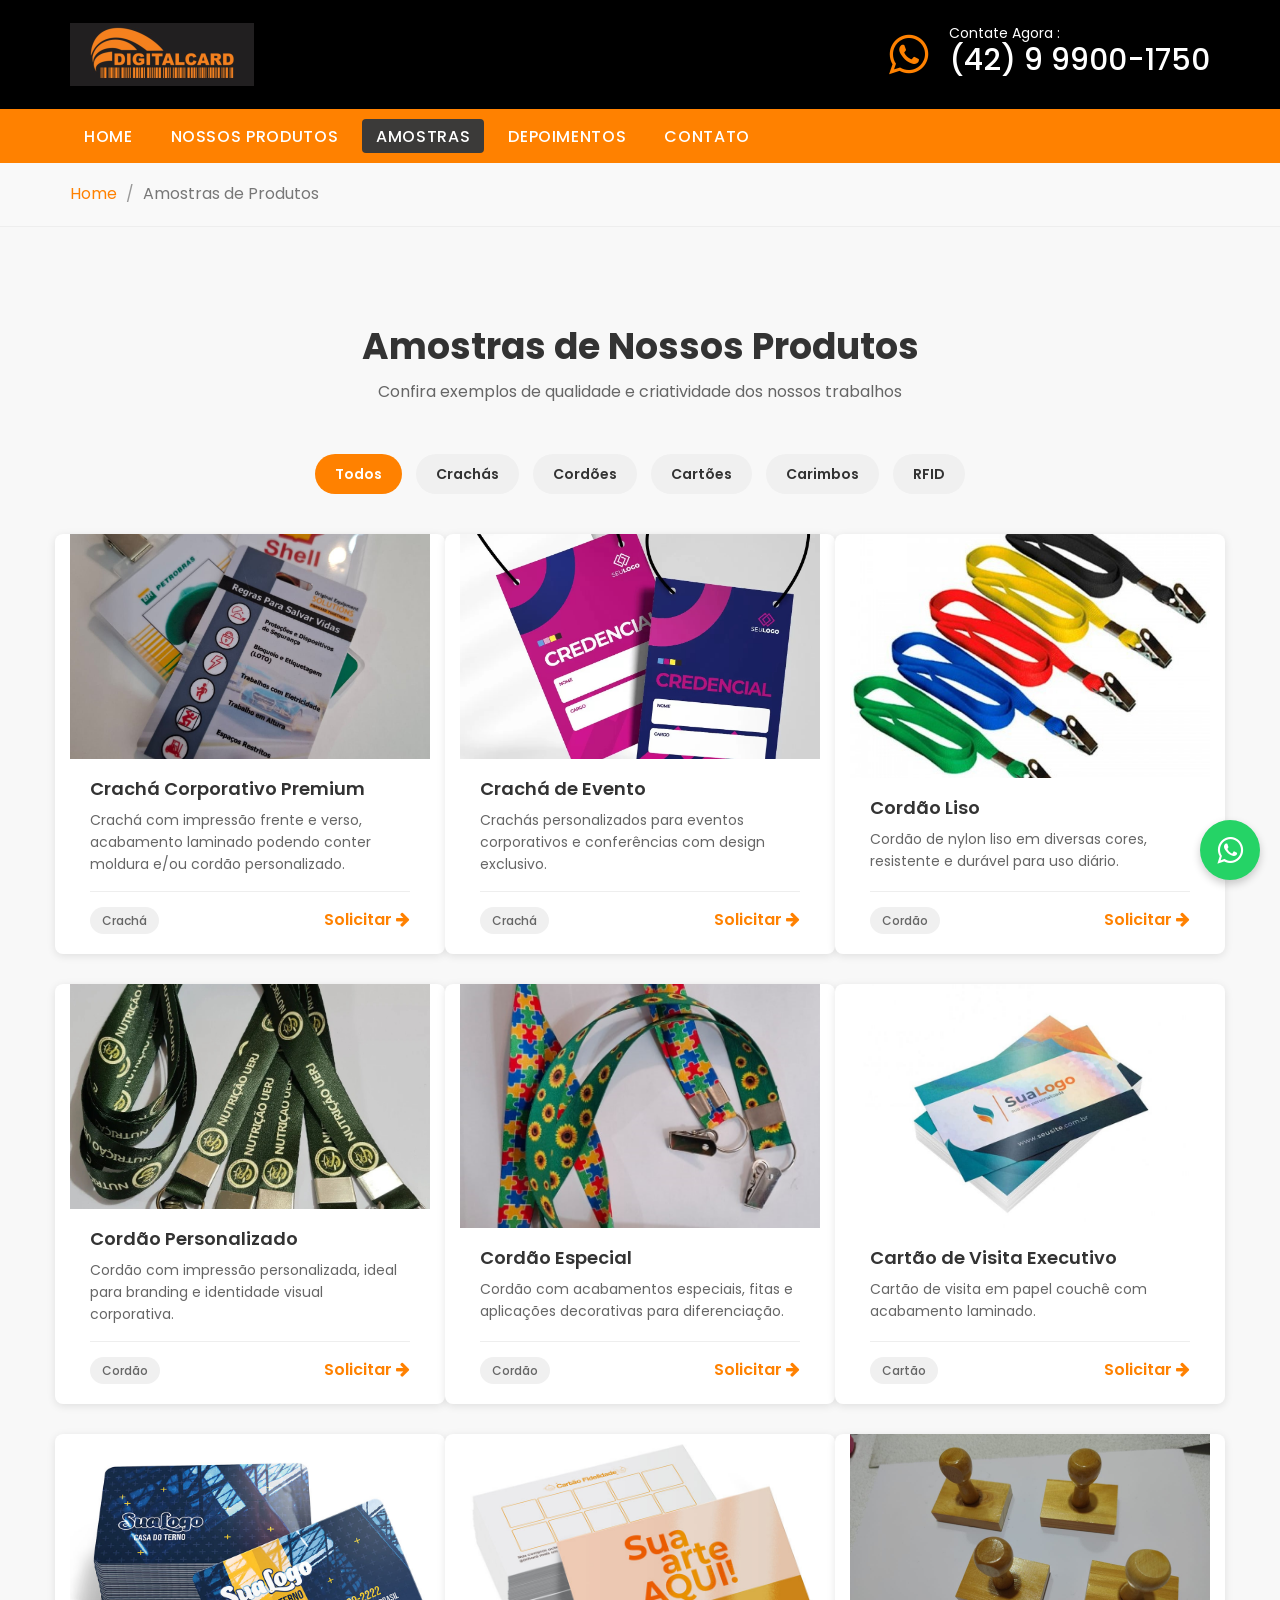
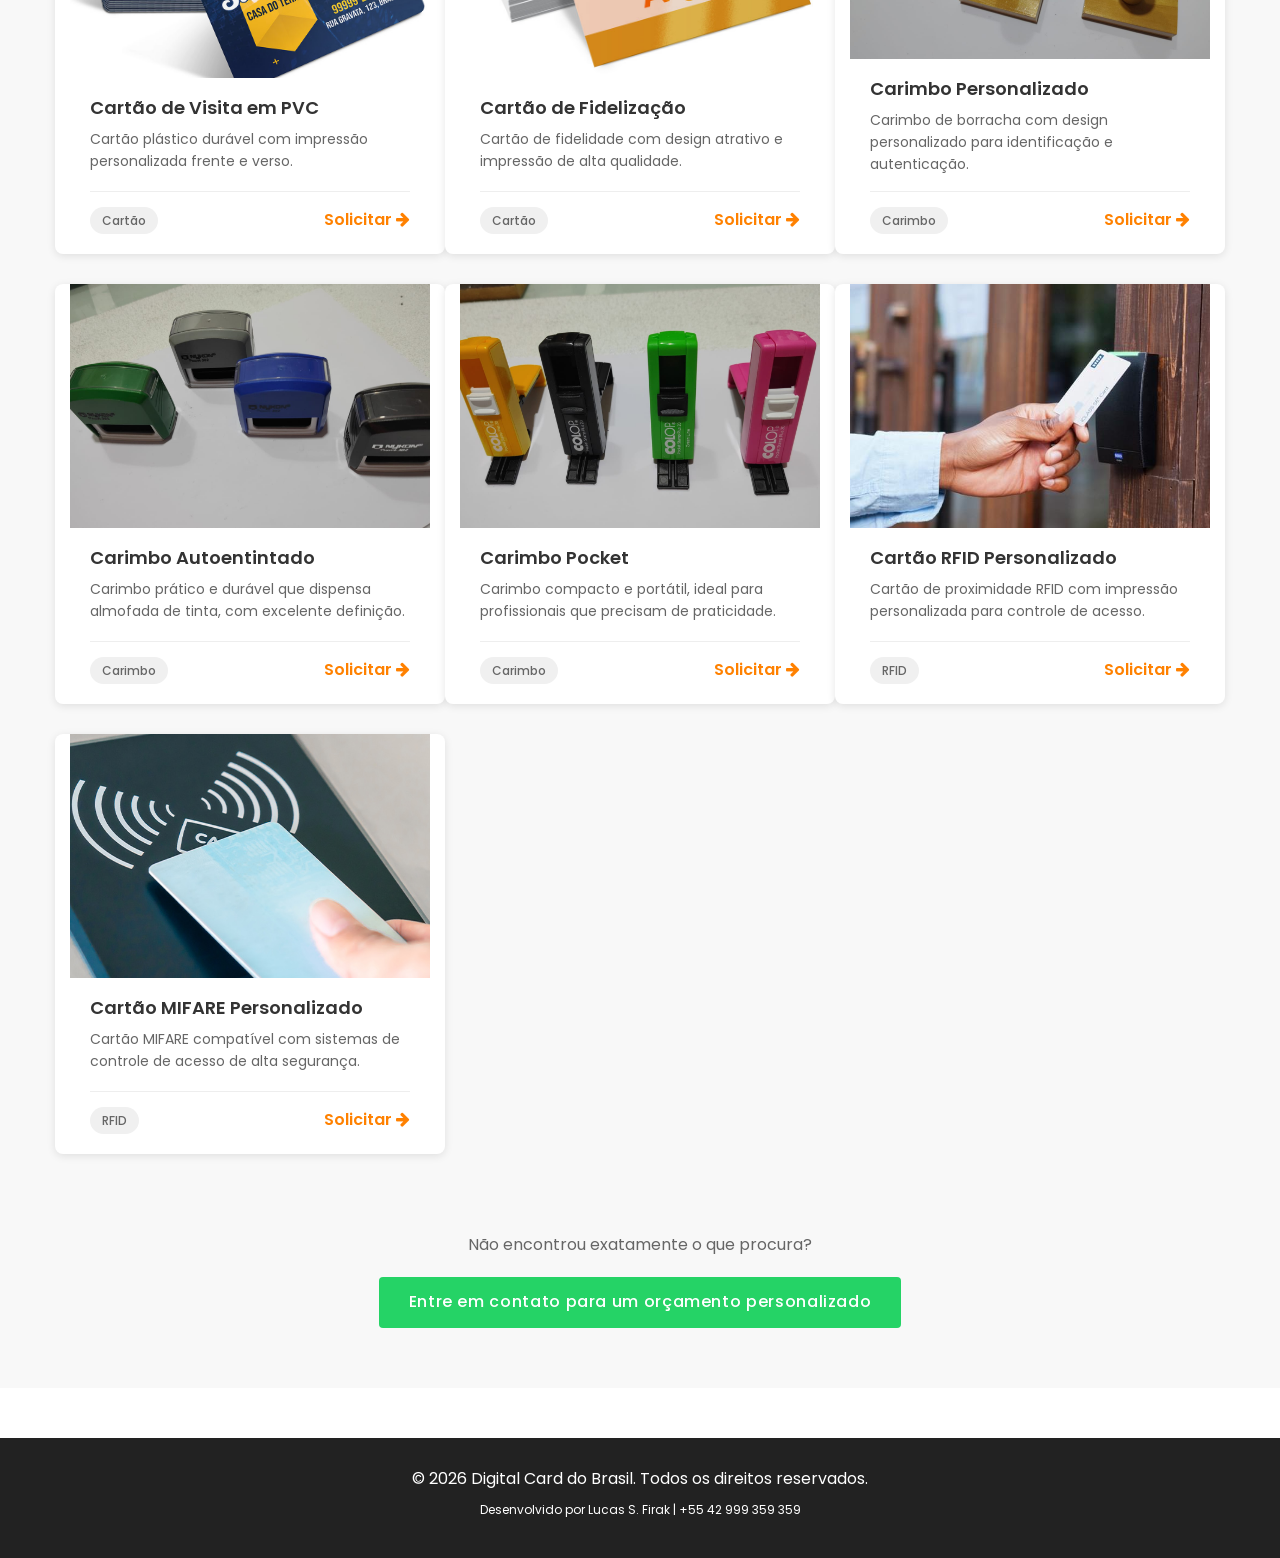
==== commit 0bb419fe: "alterado ano" ====
--- a/amostras.html
+++ b/amostras.html
@@ -553,7 +553,7 @@
 	<!-- Footer starts -->
 	<footer style="background: #222; color: #fff; padding: 30px 0; margin-top: 50px; text-align: center;">
 		<div class="container">
-			<p>&copy; 2024 Digital Card do Brasil. Todos os direitos reservados.</p>
+			<p>&copy; 2026 Digital Card do Brasil. Todos os direitos reservados.</p>
 			<p style="font-size: 12px; margin-top: 10px;">Desenvolvido por Lucas S. Firak | +55 42 999 359 359</p>
 		</div>
 	</footer>
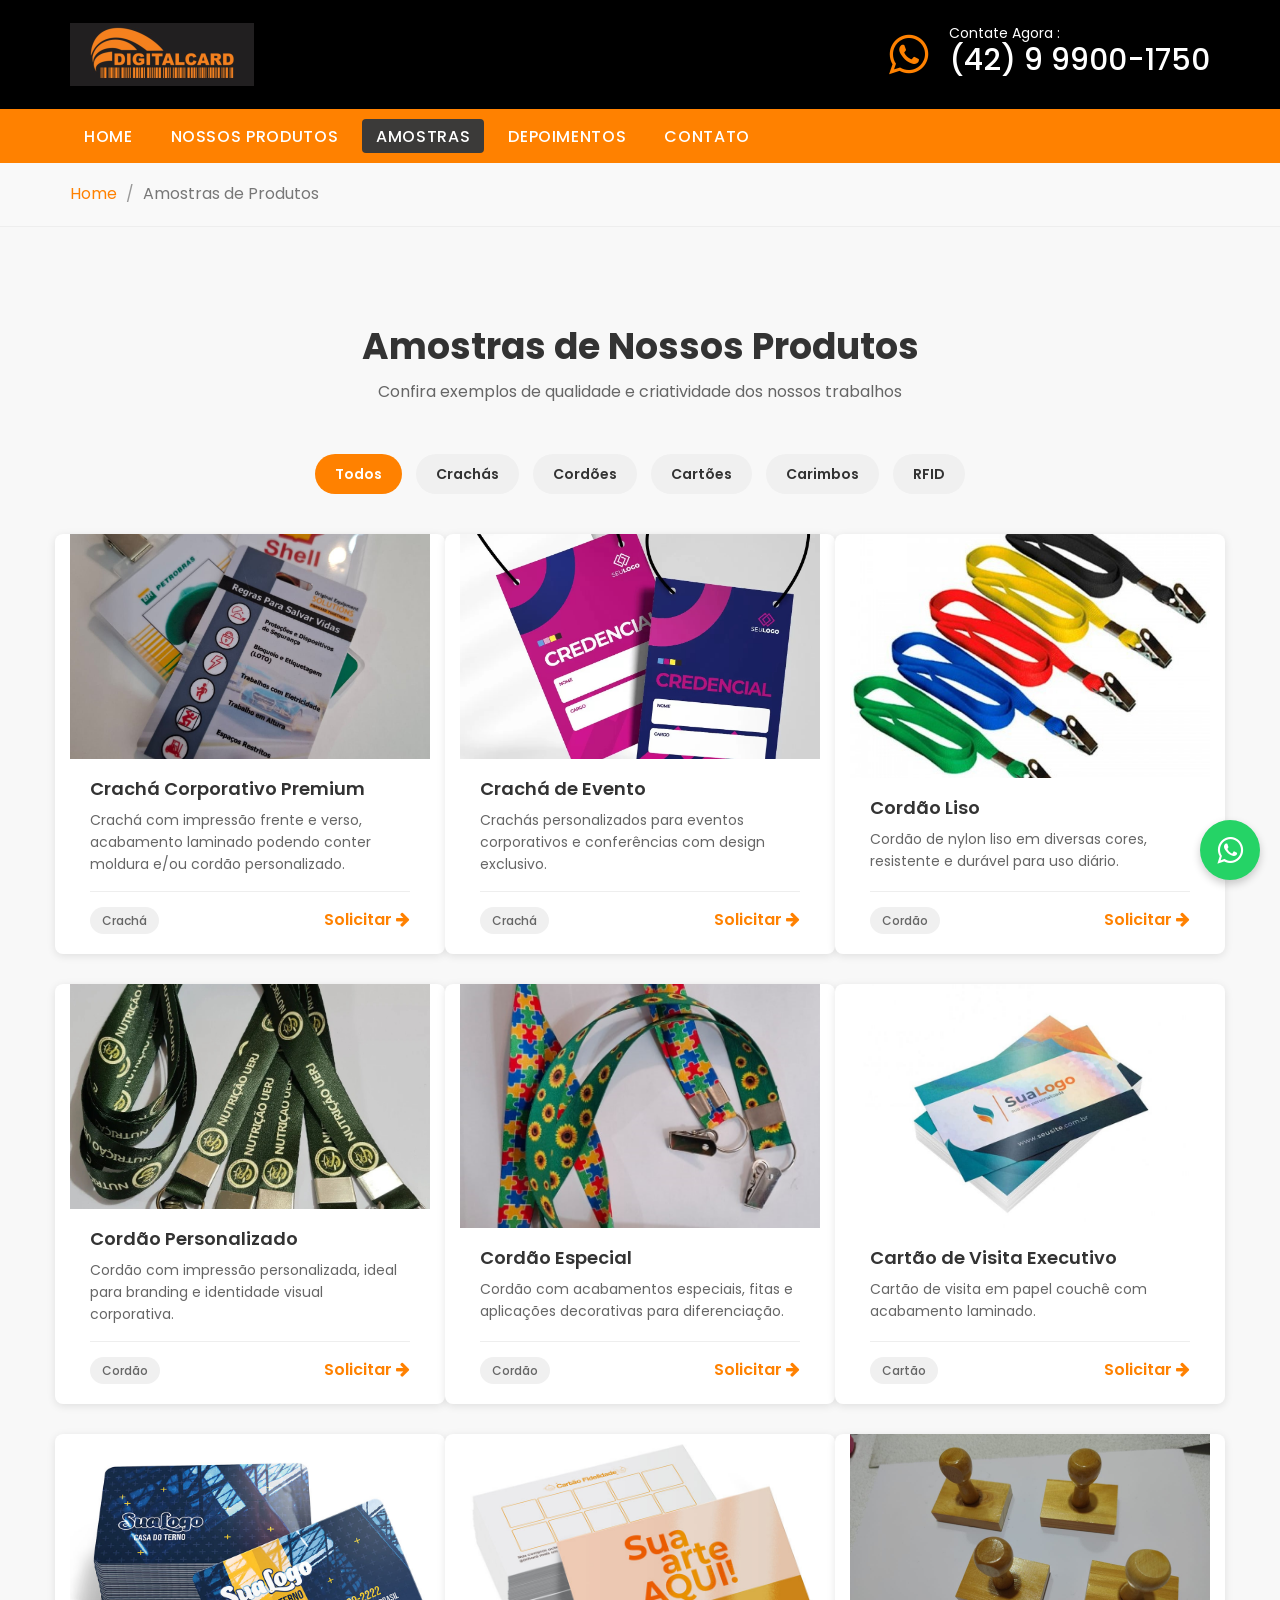
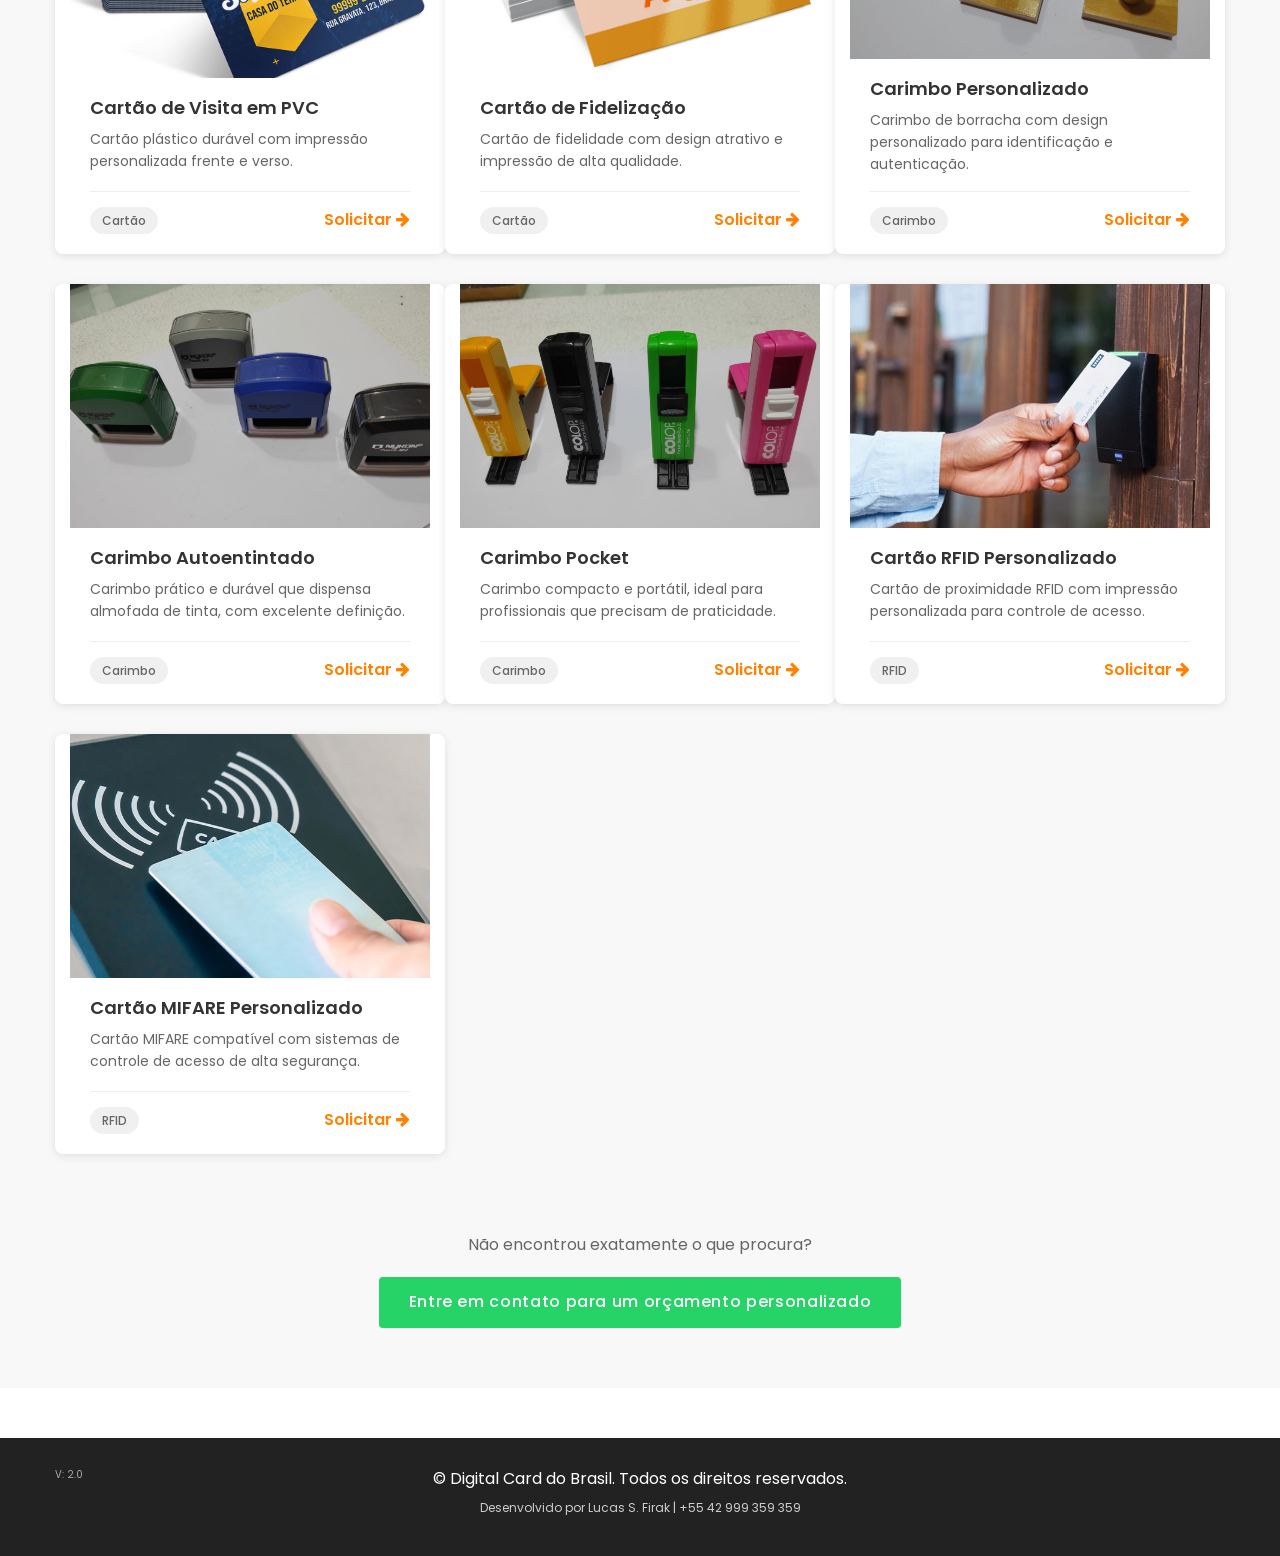
==== commit 7286f301: "Alteração estética rodapé v2.1" ====
--- a/amostras.html
+++ b/amostras.html
@@ -551,13 +551,31 @@
 	<!-- Gallery Section Ends -->
 	
 	<!-- Footer starts -->
-	<footer style="background: #222; color: #fff; padding: 30px 0; margin-top: 50px; text-align: center;">
-		<div class="container">
-			<p>&copy; 2026 Digital Card do Brasil. Todos os direitos reservados.</p>
-			<p style="font-size: 12px; margin-top: 10px;">Desenvolvido por Lucas S. Firak | +55 42 999 359 359</p>
-		</div>
-	</footer>
-	<!-- Footer Ends -->
+<footer style="background:#222; color:#fff; padding:30px 0; margin-top:50px;">
+  <div class="container">
+    <div class="row">
+      <div class="col-md-12" style="text-align:center; position:relative;">
+
+        <!-- Versão -->
+        <span style="font-size:10px; position:absolute; left:0; top:0; color:#aaa;">
+          V: 2.0
+        </span>
+
+        <!-- Direitos -->
+        <p style="margin:0;">
+          &copy;  <span id="current-year"></span> Digital Card do Brasil. Todos os direitos reservados.
+        </p>
+
+        <!-- Desenvolvedor -->
+        <p style="font-size:12px; margin-top:8px; color:#ccc;">
+          Desenvolvido por Lucas S. Firak | +55 42 999 359 359
+        </p>
+
+      </div>
+    </div>
+  </div>
+</footer>
+<!-- Footer Ends -->
 	
 	<!-- Floating WhatsApp Button -->
 	<div style="position: fixed; bottom: 20px; right: 20px; z-index: 1000;">
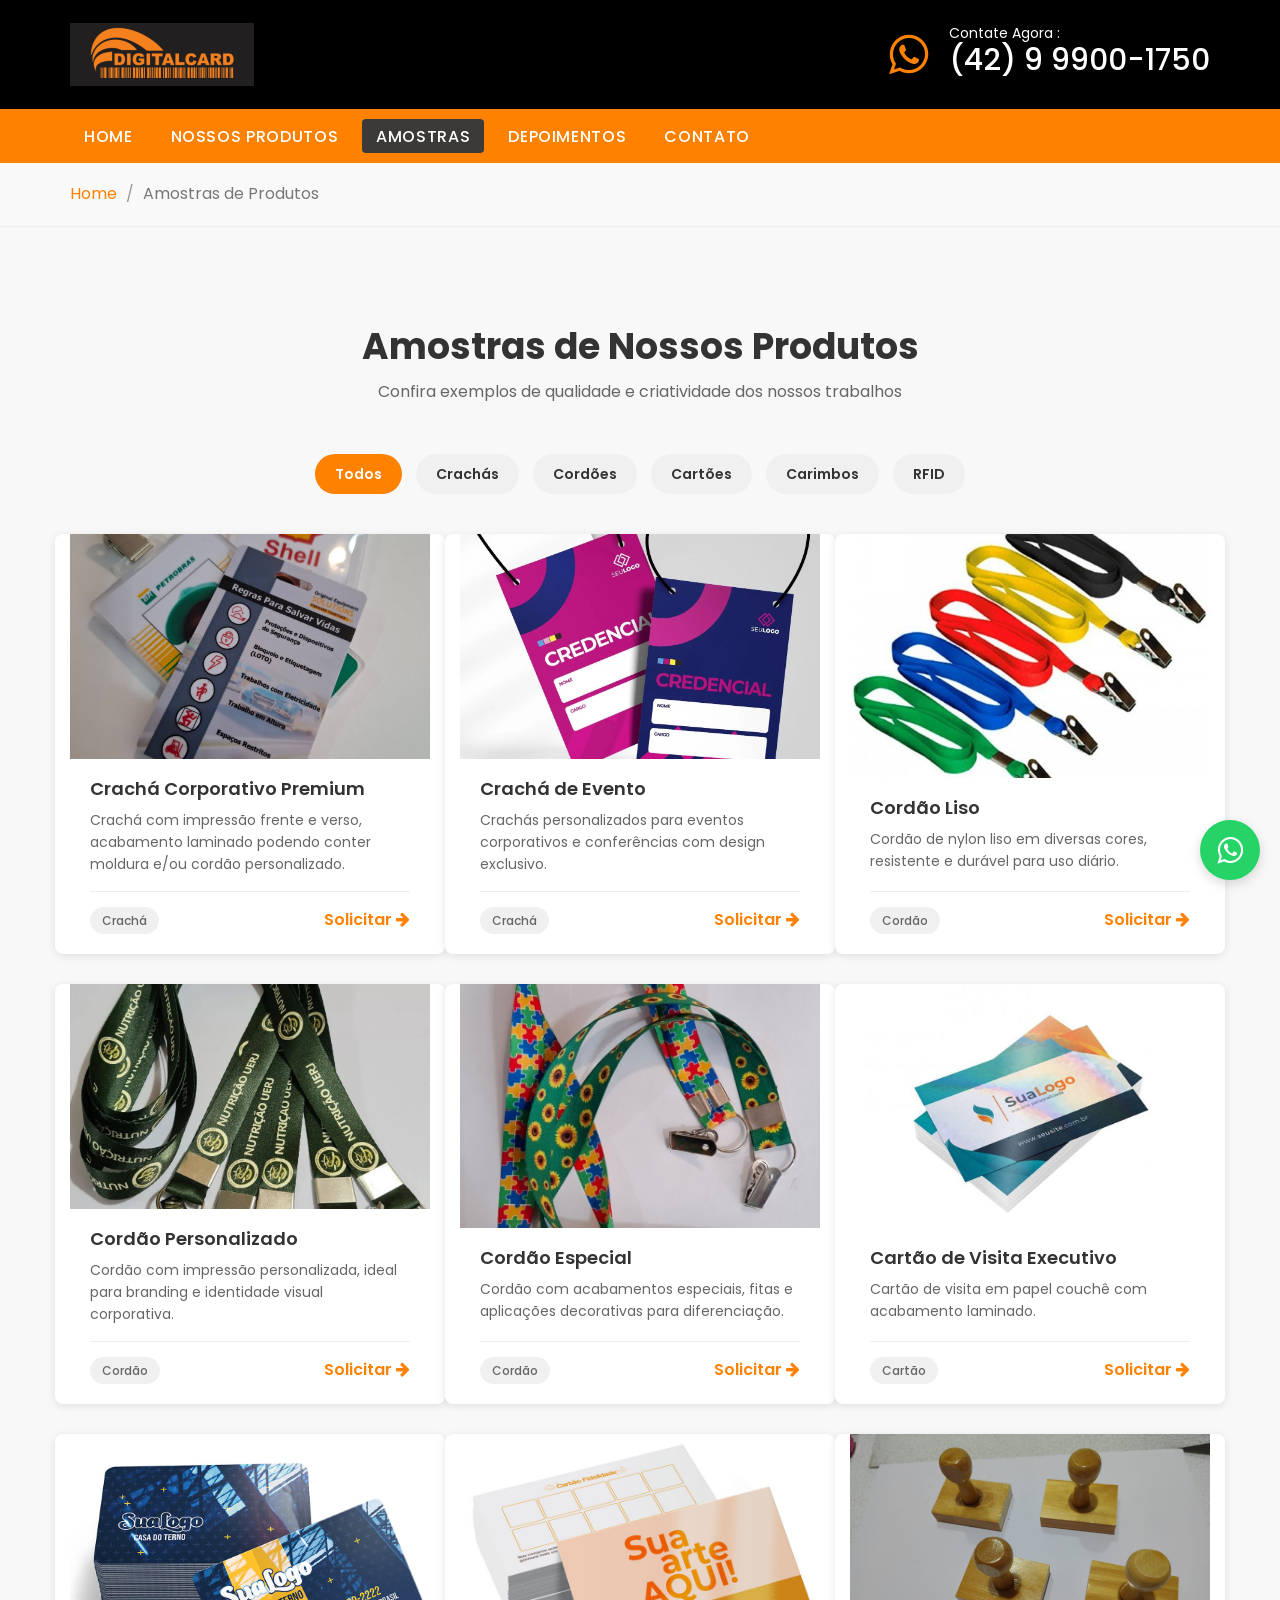
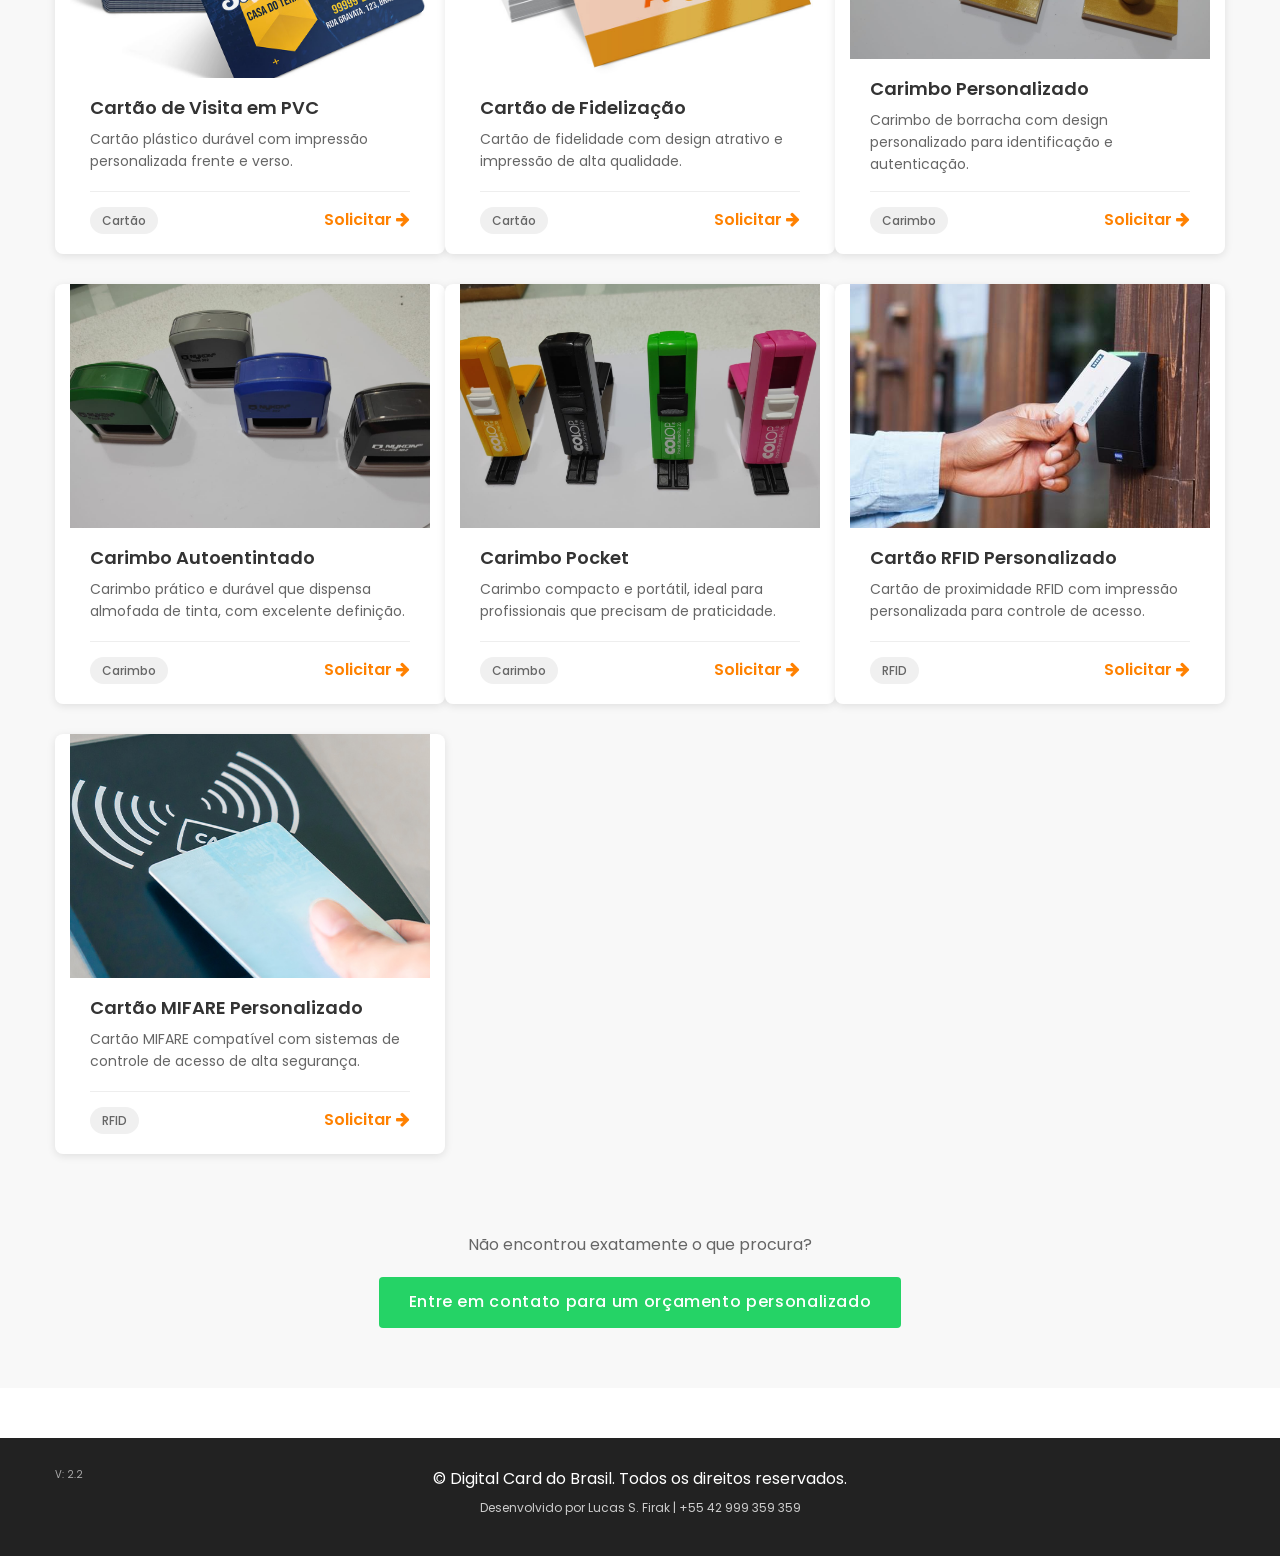
==== commit d57edb60: "V2.2 ajustes botão whats" ====
--- a/amostras.html
+++ b/amostras.html
@@ -551,14 +551,14 @@
 	<!-- Gallery Section Ends -->
 	
 	<!-- Footer starts -->
-<footer style="background:#222; color:#fff; padding:30px 0; margin-top:50px;">
+<footer id="site-footer" style="background:#222; color:#fff; padding:30px 0; margin-top:50px;">
   <div class="container">
     <div class="row">
       <div class="col-md-12" style="text-align:center; position:relative;">
 
         <!-- Versão -->
         <span style="font-size:10px; position:absolute; left:0; top:0; color:#aaa;">
-          V: 2.0
+          V: 2.2
         </span>
 
         <!-- Direitos -->
@@ -576,13 +576,17 @@
   </div>
 </footer>
 <!-- Footer Ends -->
+
+
+	<!-- Floating WhatsApp Button -->
+<a href="http://wa.me/5542999001750"
+   target="_blank"
+   rel="noopener noreferrer"
+   class="floating-whatsapp-btn">
+  <i class="fa fa-whatsapp"></i>
+  <span>Entre em contato</span>
+</a>
 	
-	<!-- Floating WhatsApp Button -->
-	<div style="position: fixed; bottom: 20px; right: 20px; z-index: 1000;">
-		<a href="http://wa.me/5542999001750" target="_blank" rel="noopener noreferrer" style="display: flex; align-items: center; justify-content: center; width: 60px; height: 60px; background: #25d366; border-radius: 50%; color: #fff; font-size: 30px; box-shadow: 0 4px 8px rgba(0,0,0,0.2); transition: all 0.3s ease; text-decoration: none;" title="Abrir WhatsApp">
-			<i class="fa fa-whatsapp"></i>
-		</a>
-	</div>
 	
 	<!-- jQuery -->
 	<script src="js/jquery-1.12.4.min.js"></script>
@@ -590,7 +594,9 @@
 	<script src="js/bootstrap.min.js"></script>
 	<!-- SlickNav JS -->
 	<script src="js/jquery.slicknav.js"></script>
-	
+
+    <script src="js/functions.js"></script>
+
 	<script>
 		$(window).load(function() {
 			$('.preloader').fadeOut(1000);
@@ -618,5 +624,11 @@
 			}
 		});
 	</script>
+    </footer>
+
+
+
+
+
 </body>
 </html>
--- a/css/custom.css
+++ b/css/custom.css
@@ -64,7 +64,7 @@
 	display: flex;
 	align-items: center;
 	justify-content: center;
-	z-index: 999;
+	z-index: 9999;
 	text-decoration: none;
 	box-shadow: 0 4px 12px rgba(0, 0, 0, 0.15);
 	transition: all 0.3s ease;
@@ -1344,5 +1344,9 @@
 	.portfolio-img:not(:src) + .hidden {
   		display: block;
 	}
+	#site-footer {
+		overflow: visible;
+	}
+
 
 }
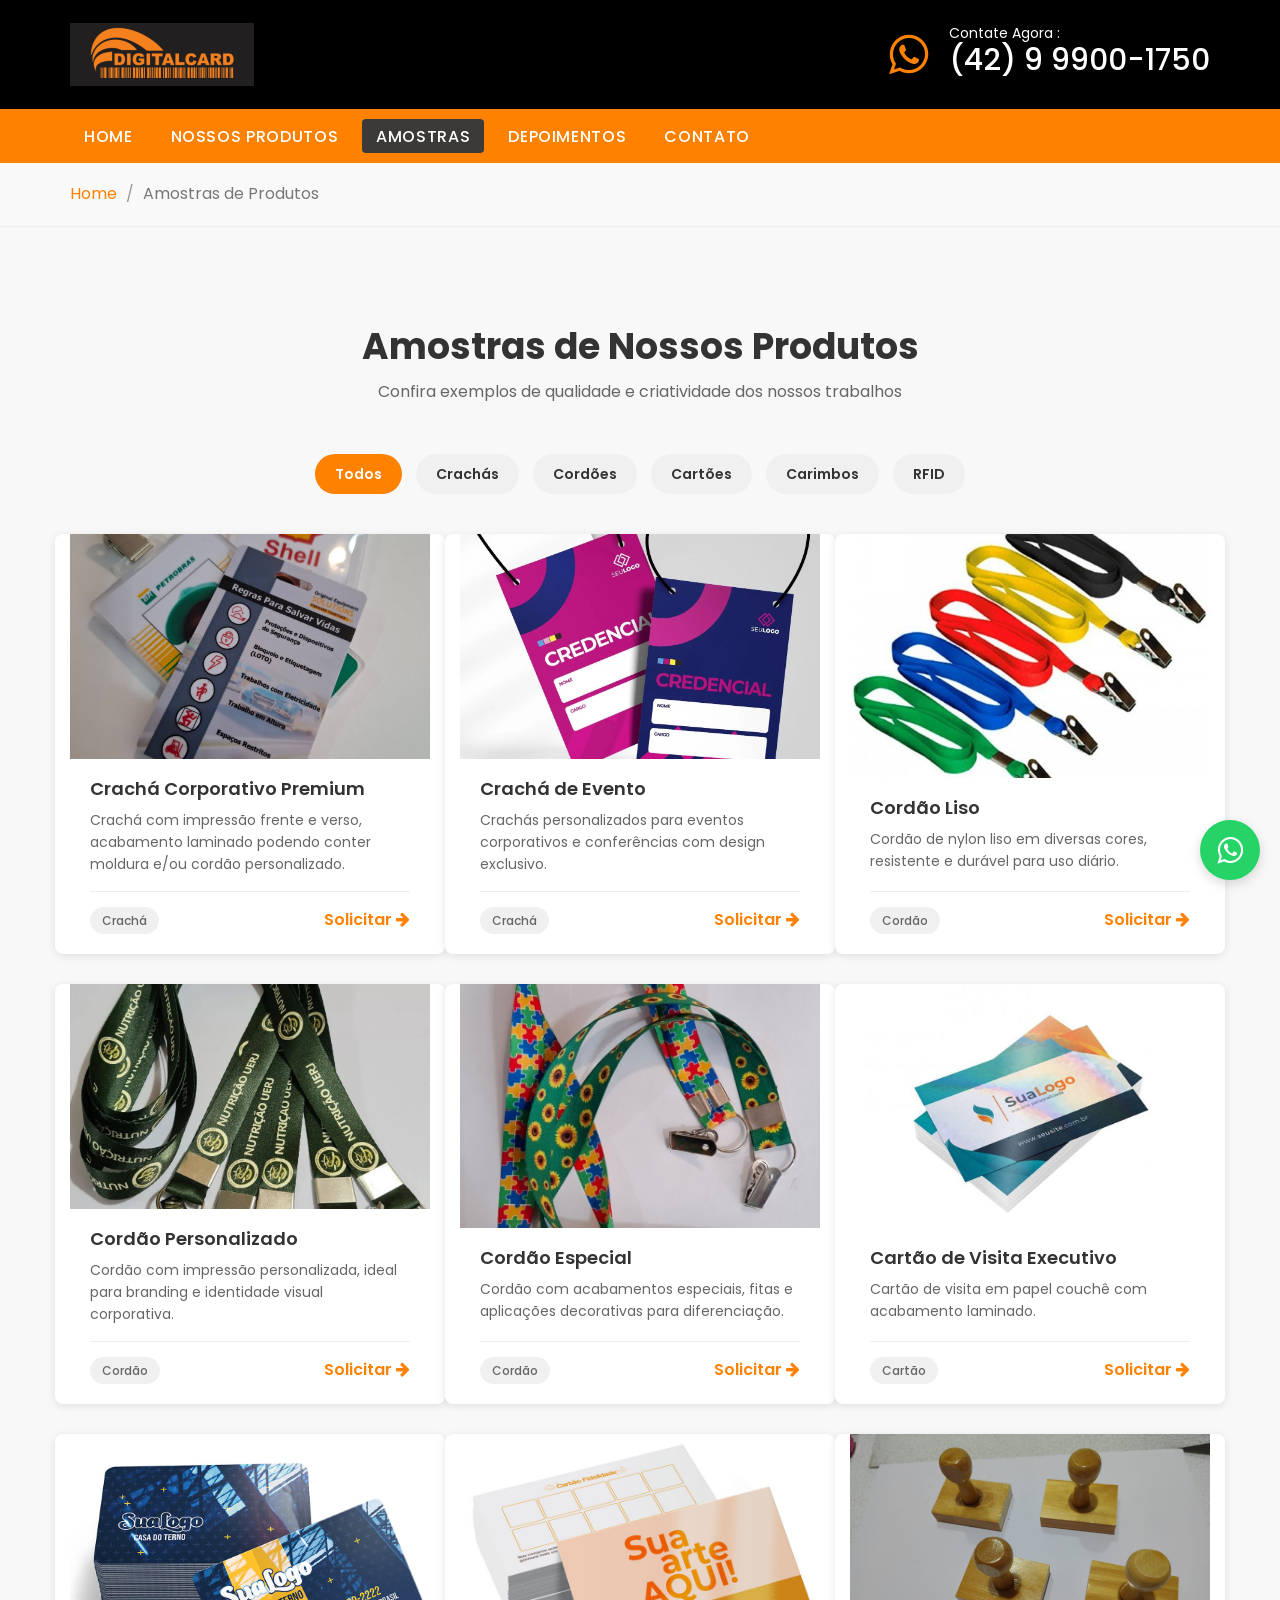
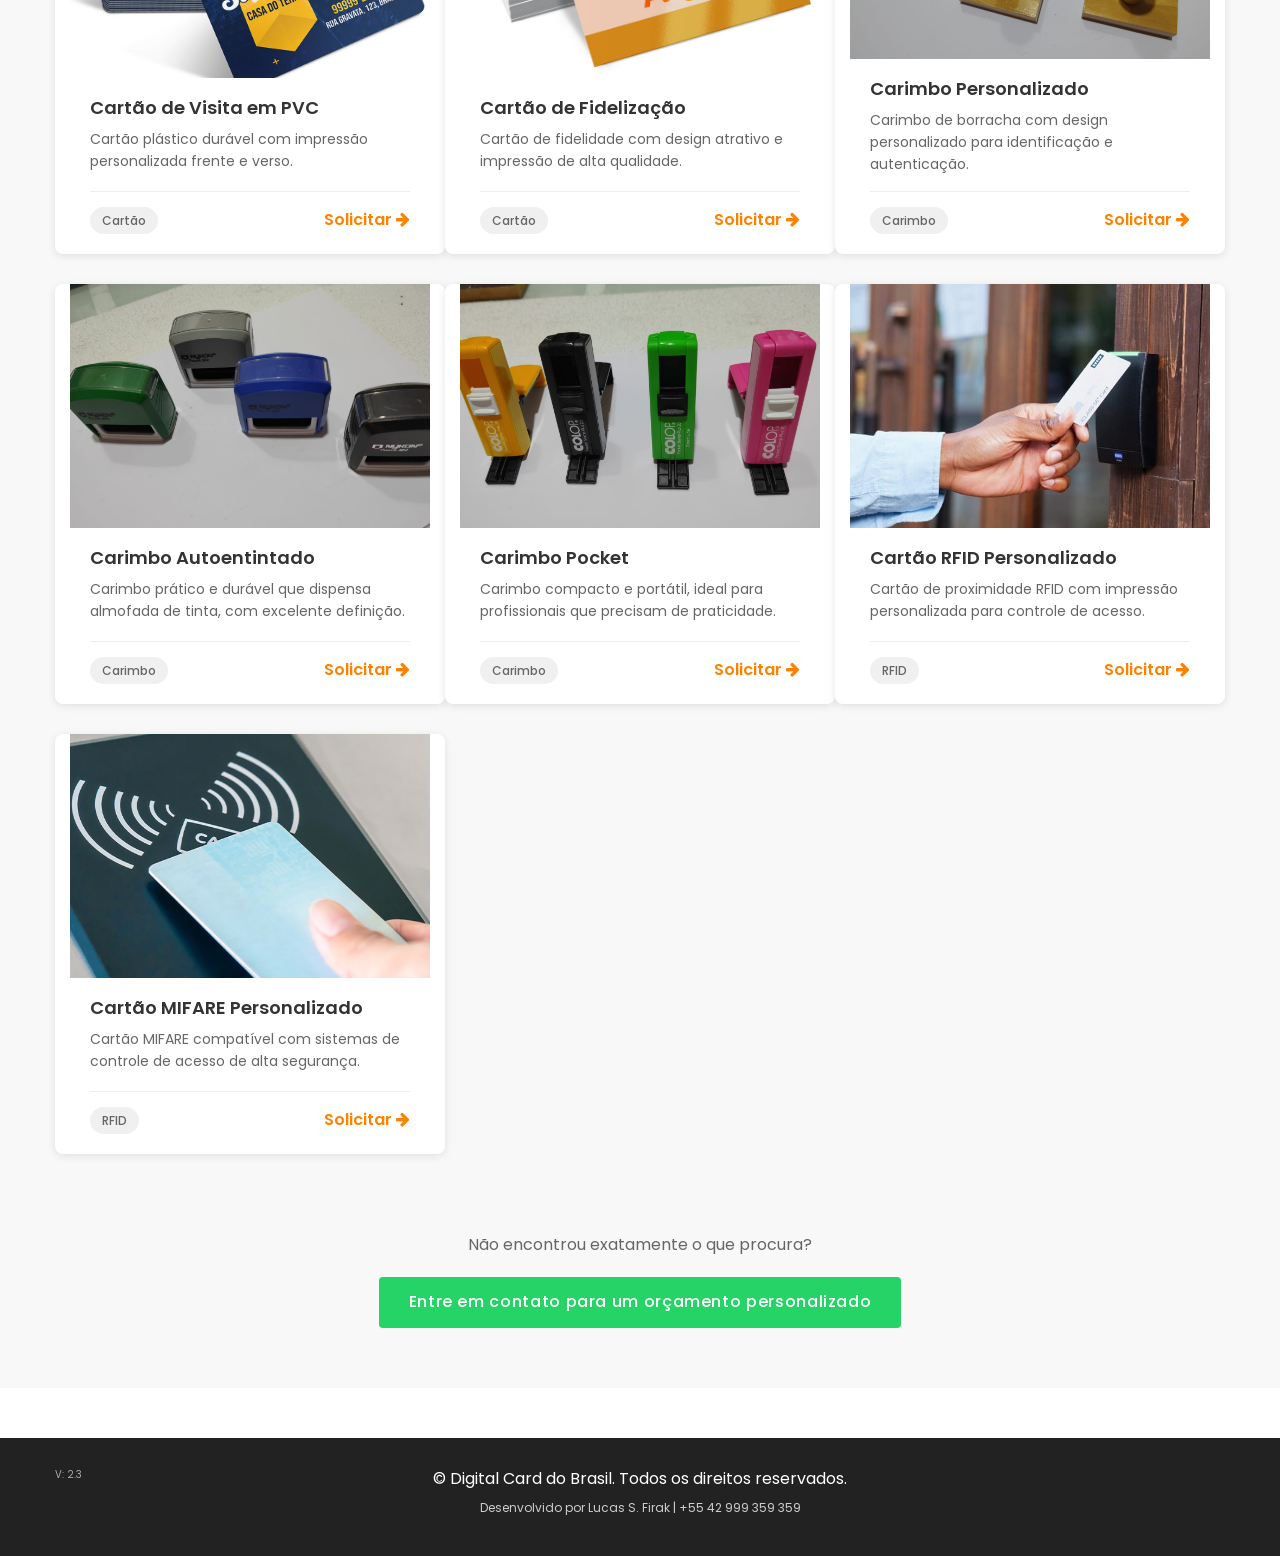
==== commit e3189b64: "v2.3 metadados metadados para whats" ====
--- a/amostras.html
+++ b/amostras.html
@@ -8,6 +8,22 @@
 	<meta name="description" content="Amostras e Galeria de Produtos - Digital Card do Brasil">
 	<meta name="keywords" content="amostras, galeria, produtos, cartões, crachás, Digital Card">
 	<meta name="author" content="Digital Card do Brasil">
+
+	<!-- Open Graph / WhatsApp Preview -->
+	<meta property="og:type" content="website">
+	<meta property="og:title" content="Digital Card do Brasil – Crachás, Cartões e RFID">
+	<meta property="og:description" content="Crachás personalizados, cartões em PVC, RFID, MIFARE, carimbos e soluções corporativas em Ponta Grossa e região.">
+	<meta property="og:url" content="https://digitalcardpg.com/amostras.html">
+	<meta property="og:image" content="https://digitalcardpg.com/images/preview-whatsapp.jpg">
+	<meta property="og:site_name" content="Digital Card do Brasil">
+
+	<!-- Twitter Card -->
+	<meta name="twitter:card" content="summary_large_image">
+	<meta name="twitter:title" content="Digital Card do Brasil – Soluções em Identificação">
+	<meta name="twitter:description" content="Amostras reais de crachás, cartões, RFID e carimbos personalizados.">
+	<meta name="twitter:image" content="https://digitalcardpg.com/images/preview-whatsapp.jpg">
+
+
 	<!-- Page Title -->
 	<title>Amostras de Produtos - Digital Card do Brasil</title>
 	<!-- Favicon -->
@@ -558,7 +574,7 @@
 
         <!-- Versão -->
         <span style="font-size:10px; position:absolute; left:0; top:0; color:#aaa;">
-          V: 2.2
+          V: 2.3
         </span>
 
         <!-- Direitos -->
